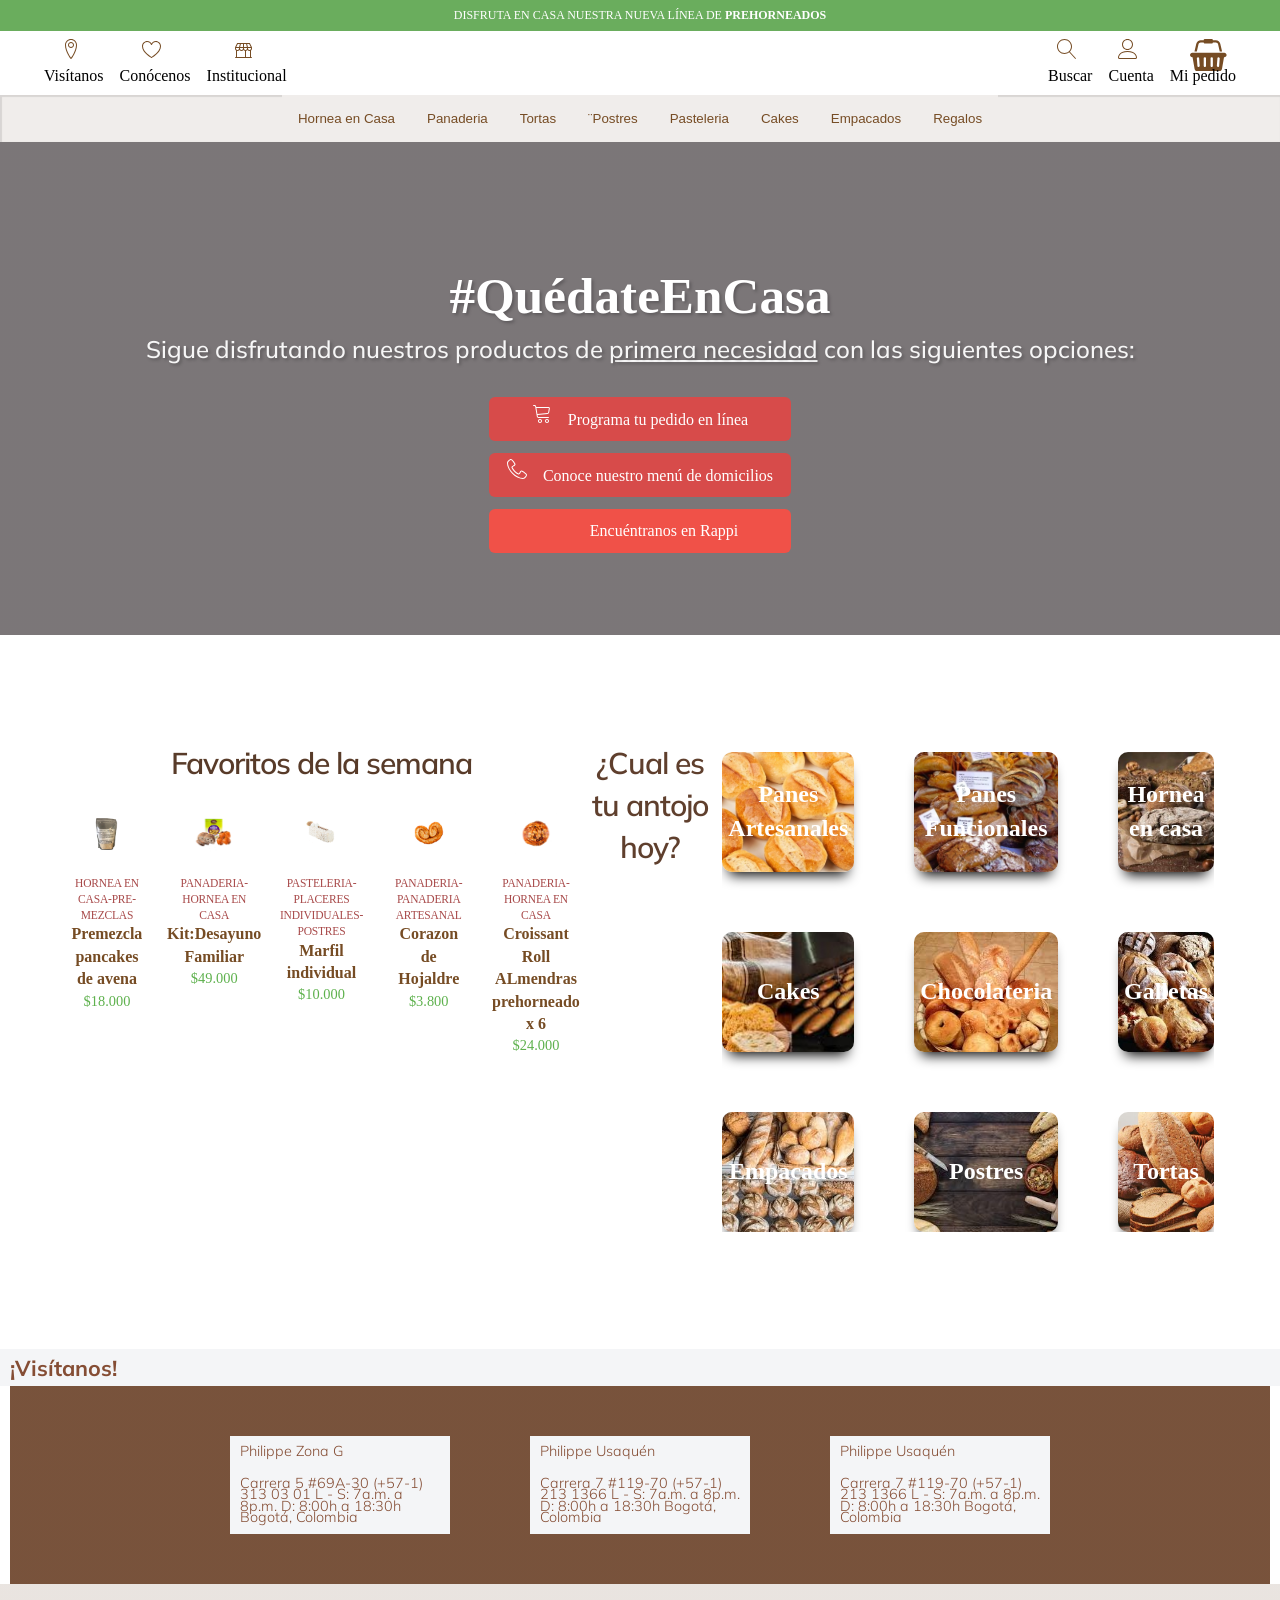
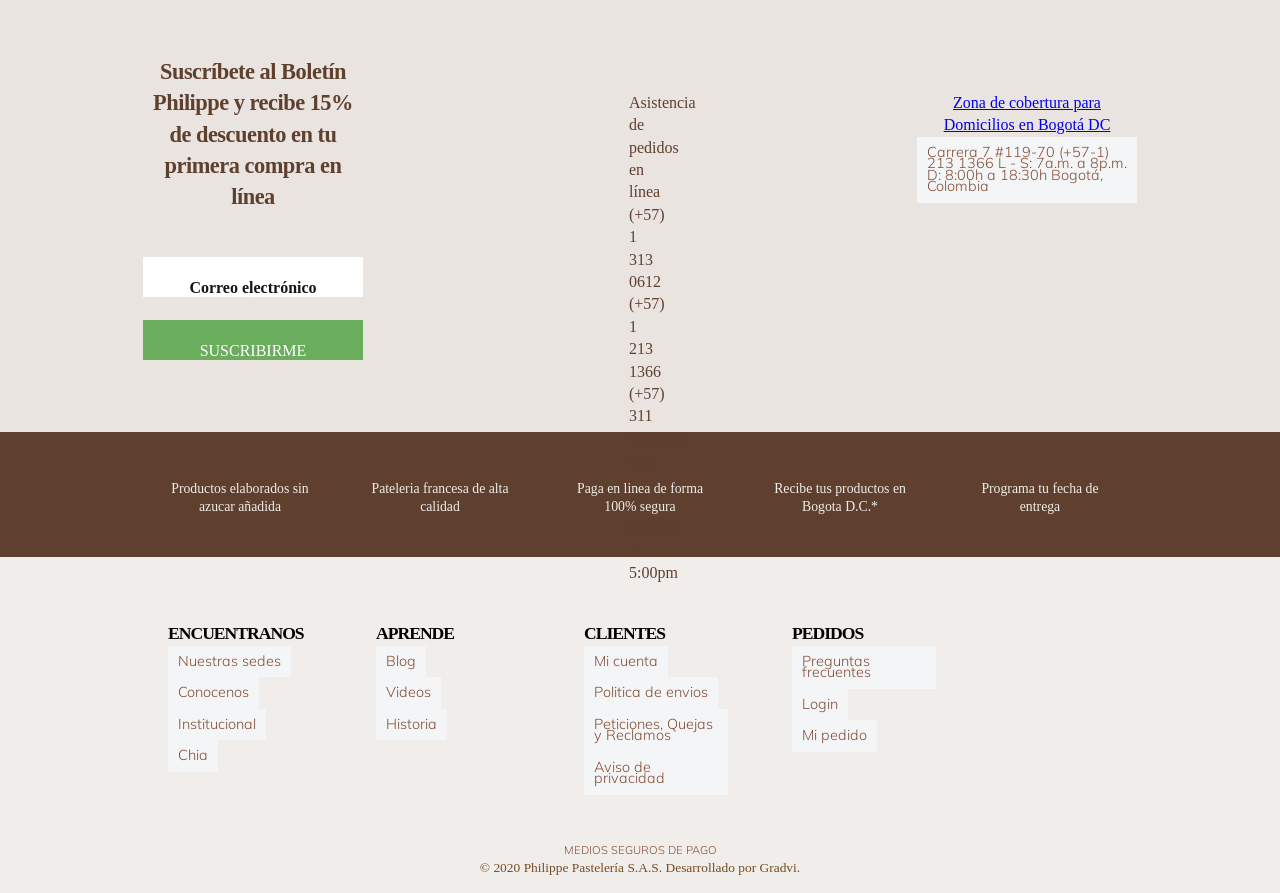
==== index.html @ d07b8268 "agregar" ====
<!DOCTYPE html>
<html lang="es">

<head>
    <meta charset="UTF-8">
    <meta name="viewport" content="width=device-width, initial-scale=1.0">
    <title>philippe-Pasión por lo saludable</title>
    <link rel="shortcut icon" href="./Img//favicon.ico" type="image/x-icon">
    <link rel="stylesheet" href="./Estilos/estilos.css">
    <link rel="stylesheet" href="./Estilos/gallery.css">
    <link rel="stylesheet" href="./Estilos/style.css">
    <link href="https://fonts.googleapis.com/css2?family=Muli:wght@200&display=swap" rel="stylesheet">
    <link rel="stylesheet" href="./Estilos/header.css">
</head>

<body class="oxygen-aos-enabled">
    <!-- Inicia seccion del header -->
    <div class="Container"></div>
    <header id="_header-53-37">
        <div id="_header_row-64-37" class="oxy-header-row">
            <div class="oxy-header-container">
                <div id="_header_left-65-37" class="oxy-header-left">
                </div>
                <div id="_header_center-66-37" class="oxy-header-center">
                    <div id="div_block-336-37" class="ct-div-block">
                        <div id="text_block-68-37" class="ct-text-block">disfruta en casa nuestra nueva línea de
                            <b>prehorneados</b></div>
                    </div>
                </div>
                <div id="_header_right-67-37" class="oxy-header-right">

                </div>
            </div>
        </div>
        <div id="_header_row-54-37" class="oxy-header-row">
            <div class="oxy-header-container">
                <div id="_header_left-55-37" class="oxy-header-left">

                    <div id="div_block-105-37" class="ct-div-block">

                        <div class="ct-link header-button-wrapper">

                            <div id="fancy_icon-94-37" class="ct-fancy-icon header-button-icon"><svg
                                    id="svg-fancy_icon-94-37">
                                    <path class="path1"
                                        d="M10 20c-0.153 0-0.298-0.070-0.393-0.191-0.057-0.073-1.418-1.814-2.797-4.385-0.812-1.513-1.46-2.999-1.925-4.416-0.587-1.787-0.884-3.472-0.884-5.008 0-3.308 2.692-6 6-6s6 2.692 6 6c0 1.536-0.298 3.22-0.884 5.008-0.465 1.417-1.113 2.903-1.925 4.416-1.38 2.571-2.74 4.312-2.797 4.385-0.095 0.121-0.24 0.191-0.393 0.191zM10 1c-2.757 0-5 2.243-5 5 0 3.254 1.463 6.664 2.691 8.951 0.902 1.681 1.809 3.014 2.309 3.71 0.502-0.699 1.415-2.040 2.318-3.726 1.223-2.283 2.682-5.687 2.682-8.935 0-2.757-2.243-5-5-5z">
                                    </path>
                                    <path class="path2"
                                        d="M10 9c-1.654 0-3-1.346-3-3s1.346-3 3-3 3 1.346 3 3-1.346 3-3 3zM10 4c-1.103 0-2 0.897-2 2s0.897 2 2 2c1.103 0 2-0.897 2-2s-0.897-2-2-2z">
                                    </path>
                                </svg>
                            </div>
                            <div>Visítanos</div>
                        </div>
                        <div class="ct-link header-button-wrapper">
                            <div id="fancy_icon-102-37" class="ct-fancy-icon header-button-icon"><svg
                                    id="svg-fancy_icon-102-37">
                                    <path class="path1"
                                        d="M9.5 19c-0.084 0-0.167-0.021-0.243-0.063-0.094-0.052-2.326-1.301-4.592-3.347-1.341-1.21-2.411-2.448-3.183-3.68-0.984-1.571-1.482-3.139-1.482-4.66 0-2.895 2.355-5.25 5.25-5.25 0.98 0 2.021 0.367 2.931 1.034 0.532 0.39 0.985 0.86 1.319 1.359 0.334-0.499 0.787-0.969 1.319-1.359 0.91-0.667 1.951-1.034 2.931-1.034 2.895 0 5.25 2.355 5.25 5.25 0 1.521-0.499 3.089-1.482 4.66-0.771 1.232-1.842 2.47-3.182 3.68-2.266 2.046-4.498 3.295-4.592 3.347-0.076 0.042-0.159 0.063-0.243 0.063zM5.25 3c-2.343 0-4.25 1.907-4.25 4.25 0 3.040 2.35 5.802 4.321 7.585 1.76 1.592 3.544 2.708 4.179 3.087 0.635-0.379 2.419-1.495 4.179-3.087 1.971-1.782 4.321-4.545 4.321-7.585 0-2.343-1.907-4.25-4.25-4.25-1.703 0-3.357 1.401-3.776 2.658-0.068 0.204-0.259 0.342-0.474 0.342s-0.406-0.138-0.474-0.342c-0.419-1.257-2.073-2.658-3.776-2.658z">
                                    </path>
                                </svg>
                            </div>
                            <div>Conócenos</div>
                        </div>
                        <div class="ct-link header-button-wrapper">
                            <div id="fancy_icon-98-37" class="ct-fancy-icon header-button-icon"><svg
                                    id="svg-fancy_icon-98-37">
                                    <path class="path1"
                                        d="M18 9.5v-1c0-0.078-0.018-0.154-0.053-0.224l-2-4c-0.085-0.169-0.258-0.276-0.447-0.276h-12c-0.189 0-0.363 0.107-0.447 0.276l-2 4c-0.035 0.069-0.053 0.146-0.053 0.224v1c0 0.816 0.393 1.542 1 1.999v6.501h-0.5c-0.276 0-0.5 0.224-0.5 0.5s0.224 0.5 0.5 0.5h16c0.276 0 0.5-0.224 0.5-0.5s-0.224-0.5-0.5-0.5h-0.5v-6.501c0.607-0.457 1-1.182 1-1.999zM11.5 11c-0.827 0-1.5-0.673-1.5-1.5v-0.5h3v0.5c0 0.827-0.673 1.5-1.5 1.5zM2 9.5v-0.5h3v0.5c0 0.827-0.673 1.5-1.5 1.5s-1.5-0.673-1.5-1.5zM9 5v3h-2.86l0.75-3h2.11zM12.11 5l0.75 3h-2.86v-3h2.11zM6 9h3v0.5c0 0.827-0.673 1.5-1.5 1.5s-1.5-0.673-1.5-1.5v-0.5zM14 9h3v0.5c0 0.827-0.673 1.5-1.5 1.5s-1.5-0.673-1.5-1.5v-0.5zM16.691 8h-2.801l-0.75-3h2.051l1.5 3zM3.809 5h2.051l-0.75 3h-2.801l1.5-3zM3 11.95c0.162 0.033 0.329 0.050 0.5 0.050 0.817 0 1.544-0.394 2-1.002 0.456 0.608 1.183 1.002 2 1.002s1.544-0.394 2-1.002c0.361 0.48 0.89 0.827 1.5 0.951v6.050h-8v-6.050zM16 18h-4v-6.050c0.61-0.124 1.139-0.471 1.5-0.951 0.456 0.608 1.183 1.002 2 1.002 0.171 0 0.338-0.017 0.5-0.050v6.050z">
                                    </path>
                                </svg>
                            </div>
                            <div>Institucional</div>
                        </div>
                    </div>
                </div>

                <div id="_header_center-56-37" class="oxy-header-center"><a id="link-135-37" class="ct-link"
                        href="https://philippe.com.co/" target="_self"><img id="image-59-37" alt=""
                            src="https://philippe.com.co/wp-content/uploads/2019/11/Philippe-Logo-Café-PNG.png"
                            class="ct-image"></a></div>

                <div id="_header_right-57-37" class="oxy-header-right">
                    <div id="div_block-119-37" class="ct-div-block">
                        <div class="ct-link header-button-wrapper">
                            <div id="fancy_icon-121-37" class="ct-fancy-icon header-button-icon"><svg
                                    id="svg-fancy_icon-121-37">
                                    <path class="path1"
                                        d="M18.869 19.162l-5.943-6.484c1.339-1.401 2.075-3.233 2.075-5.178 0-2.003-0.78-3.887-2.197-5.303s-3.3-2.197-5.303-2.197-3.887 0.78-5.303 2.197-2.197 3.3-2.197 5.303 0.78 3.887 2.197 5.303 3.3 2.197 5.303 2.197c1.726 0 3.362-0.579 4.688-1.645l5.943 6.483c0.099 0.108 0.233 0.162 0.369 0.162 0.121 0 0.242-0.043 0.338-0.131 0.204-0.187 0.217-0.503 0.031-0.706zM1 7.5c0-3.584 2.916-6.5 6.5-6.5s6.5 2.916 6.5 6.5-2.916 6.5-6.5 6.5-6.5-2.916-6.5-6.5z">
                                    </path>
                                </svg>
                            </div>
                            <div>Buscar</div>
                        </div>
                        <div class="ct-link header-button-wrapper">
                            <div id="fancy_icon-124-37" class="ct-fancy-icon header-button-icon"><svg
                                    id="svg-fancy_icon-124-37">
                                    <path class="path1"
                                        d="M9.5 11c-3.033 0-5.5-2.467-5.5-5.5s2.467-5.5 5.5-5.5 5.5 2.467 5.5 5.5-2.467 5.5-5.5 5.5zM9.5 1c-2.481 0-4.5 2.019-4.5 4.5s2.019 4.5 4.5 4.5c2.481 0 4.5-2.019 4.5-4.5s-2.019-4.5-4.5-4.5z">
                                    </path>
                                    <path class="path2"
                                        d="M17.5 20h-16c-0.827 0-1.5-0.673-1.5-1.5 0-0.068 0.014-1.685 1.225-3.3 0.705-0.94 1.67-1.687 2.869-2.219 1.464-0.651 3.283-0.981 5.406-0.981s3.942 0.33 5.406 0.981c1.199 0.533 2.164 1.279 2.869 2.219 1.211 1.615 1.225 3.232 1.225 3.3 0 0.827-0.673 1.5-1.5 1.5zM9.5 13c-3.487 0-6.060 0.953-7.441 2.756-1.035 1.351-1.058 2.732-1.059 2.746 0 0.274 0.224 0.498 0.5 0.498h16c0.276 0 0.5-0.224 0.5-0.5-0-0.012-0.023-1.393-1.059-2.744-1.382-1.803-3.955-2.756-7.441-2.756z">
                                    </path>
                                </svg>
                            </div>
                            <div>Cuenta</div>
                        </div>
                        <div class="ct-link header-button-wrapper">
                            <div id="fancy_icon-127-37" class="ct-fancy-icon header-button-icon"><svg
                                    id="svg-fancy_icon-127-37">
                                    <path class="path1"
                                        d="M34.286 13.714q0.946 0 1.616 0.67t0.67 1.616-0.67 1.616-1.616 0.67h-0.268l-2.054 11.821q-0.143 0.821-0.786 1.357t-1.464 0.536h-22.857q-0.821 0-1.464-0.536t-0.786-1.357l-2.054-11.821h-0.268q-0.946 0-1.616-0.67t-0.67-1.616 0.67-1.616 1.616-0.67h32zM8.661 28q0.464-0.036 0.777-0.402t0.277-0.83l-0.571-7.429q-0.036-0.464-0.402-0.777t-0.83-0.277-0.777 0.402-0.277 0.83l0.571 7.429q0.036 0.446 0.366 0.75t0.777 0.304h0.089zM16 26.857v-7.429q0-0.464-0.339-0.804t-0.804-0.339-0.804 0.339-0.339 0.804v7.429q0 0.464 0.339 0.804t0.804 0.339 0.804-0.339 0.339-0.804zM22.857 26.857v-7.429q0-0.464-0.339-0.804t-0.804-0.339-0.804 0.339-0.339 0.804v7.429q0 0.464 0.339 0.804t0.804 0.339 0.804-0.339 0.339-0.804zM29.143 26.946l0.571-7.429q0.036-0.464-0.277-0.83t-0.777-0.402-0.83 0.277-0.402 0.777l-0.571 7.429q-0.036 0.464 0.277 0.83t0.777 0.402h0.089q0.446 0 0.777-0.304t0.366-0.75zM8.5 5.214l-1.661 7.357h-2.357l1.804-7.875q0.339-1.571 1.589-2.563t2.857-0.991h2.982q0-0.464 0.339-0.804t0.804-0.339h6.857q0.464 0 0.804 0.339t0.339 0.804h2.982q1.607 0 2.857 0.991t1.589 2.563l1.804 7.875h-2.357l-1.661-7.357q-0.196-0.786-0.813-1.286t-1.42-0.5h-2.982q0 0.464-0.339 0.804t-0.804 0.339h-6.857q-0.464 0-0.804-0.339t-0.339-0.804h-2.982q-0.804 0-1.42 0.5t-0.813 1.286z">
                                    </path>
                                </svg>
                            </div>
                            <div>Mi pedido</div>
                        </div>
                    </div>
                </div>


            </div>
        </div>

        </div>
    </header>

    <header id="_header-52-37" class="oxy-header-wrapper oxy-overlay-header oxy-header">

        <div class="oxy-header-container">

            <div id="_header_left-34-37" class="oxy-header-left"></div>

            <div id="_header_center-35-37" class="oxy-header-center">
                <div class="dropdown">
                    <button class="dropbtn">Hornea en Casa</button>
                    <div class="dropdown-content">
                        <a href="#">Desayunos</a>
                    </div>
                </div>
                <div class="dropdown">
                    <button class="dropbtn">Panaderia</button>
                    <div class="dropdown-content">
                        <a href="#">Desayunos</a>
                    </div>
                </div>
                <div class="dropdown">
                    <button class="dropbtn">Tortas</button>
                    <div class="dropdown-content">
                        <a href="#">Desayunos</a>
                    </div>
                </div>
                <div class="dropdown">
                    <button class="dropbtn">¨Postres</button>
                    <div class="dropdown-content">
                        <a href="#">Desayunos</a>
                    </div>
                </div>
                <div class="dropdown">
                    <button class="dropbtn">Pasteleria</button>
                    <div class="dropdown-content">
                        <a href="#">Desayunos</a>
                    </div>
                </div>
                <div class="dropdown">
                    <button class="dropbtn">Cakes</button>
                    <div class="dropdown-content">
                        <a href="#">Desayunos</a>
                    </div>
                </div>
                <div class="dropdown">
                    <button class="dropbtn">Empacados</button>
                    <div class="dropdown-content">
                        <a href="#">Desayunos</a>
                    </div>
                </div>
                <div class="dropdown">
                    <button class="dropbtn">Regalos</button>
                    <div class="dropdown-content">
                        <a href="#">Desayunos</a>
                    </div>
                </div>
                <div class="oxy-header-right"></div>
            </div>
        </div>

        </div>
    </header>
    <section id="section-431-49" class=" ct-section">
        <div class="ct-section-inner-wrap">
            <div id="div_block-497-49" class="ct-div-block">
                <h1 id="headline-413-49" class="ct-headline">#QuédateEnCasa<br></h1>

                <h2 id="headline-417-49" class="ct-headline">Sigue disfrutando nuestros productos de <u>primera
                        necesidad</u>&nbsp;con las siguientes opciones:</h2>
                <div id="div_block-439-49" class="ct-div-block">
                    <a id="link-1207-49" class="ct-link" href="#" target="_self">
                        <div id="fancy_icon-1217-49" class="ct-fancy-icon"><svg id="svg-fancy_icon-1217-49">
                                <path class="path1"
                                    d="M8 20c-1.103 0-2-0.897-2-2s0.897-2 2-2 2 0.897 2 2-0.897 2-2 2zM8 17c-0.551 0-1 0.449-1 1s0.449 1 1 1 1-0.449 1-1-0.449-1-1-1z">
                                </path>
                                <path class="path2"
                                    d="M15 20c-1.103 0-2-0.897-2-2s0.897-2 2-2 2 0.897 2 2-0.897 2-2 2zM15 17c-0.551 0-1 0.449-1 1s0.449 1 1 1 1-0.449 1-1-0.449-1-1-1z">
                                </path>
                                <path class="path3"
                                    d="M17.539 4.467c-0.251-0.297-0.63-0.467-1.039-0.467h-12.243l-0.099-0.596c-0.131-0.787-0.859-1.404-1.658-1.404h-1c-0.276 0-0.5 0.224-0.5 0.5s0.224 0.5 0.5 0.5h1c0.307 0 0.621 0.266 0.671 0.569l1.671 10.027c0.131 0.787 0.859 1.404 1.658 1.404h10c0.276 0 0.5-0.224 0.5-0.5s-0.224-0.5-0.5-0.5h-10c-0.307 0-0.621-0.266-0.671-0.569l-0.247-1.48 9.965-0.867c0.775-0.067 1.483-0.721 1.611-1.489l0.671-4.027c0.067-0.404-0.038-0.806-0.289-1.102zM16.842 5.404l-0.671 4.027c-0.053 0.316-0.391 0.629-0.711 0.657l-10.043 0.873-0.994-5.962h12.076c0.117 0 0.215 0.040 0.276 0.113s0.085 0.176 0.066 0.291z">
                                </path>
                            </svg>

                            </svg></div>
                        <div id="text_block-1211-49" class="ct-text-block">Programa tu pedido en línea</div>
                    </a>
                    <a id="link-1218-49" class="ct-link" href="#" _self">
                        <div id="fancy_icon-1219-49" class="ct-fancy-icon"><svg id="svg-fancy_icon-1219-49">
                                <path class="path1"
                                    d="M16 20c-1.771 0-3.655-0.502-5.6-1.492-1.793-0.913-3.564-2.22-5.122-3.78s-2.863-3.333-3.775-5.127c-0.988-1.946-1.49-3.83-1.49-5.601 0-1.148 1.070-2.257 1.529-2.68 0.661-0.609 1.701-1.32 2.457-1.32 0.376 0 0.816 0.246 1.387 0.774 0.425 0.394 0.904 0.928 1.383 1.544 0.289 0.372 1.73 2.271 1.73 3.182 0 0.747-0.845 1.267-1.739 1.816-0.346 0.212-0.703 0.432-0.961 0.639-0.276 0.221-0.325 0.338-0.333 0.364 0.949 2.366 3.85 5.267 6.215 6.215 0.021-0.007 0.138-0.053 0.363-0.333 0.207-0.258 0.427-0.616 0.639-0.961 0.55-0.894 1.069-1.739 1.816-1.739 0.911 0 2.81 1.441 3.182 1.73 0.616 0.479 1.15 0.958 1.544 1.383 0.528 0.57 0.774 1.011 0.774 1.387 0 0.756-0.711 1.799-1.319 2.463-0.424 0.462-1.533 1.537-2.681 1.537zM3.994 1c-0.268 0.005-0.989 0.333-1.773 1.055-0.744 0.686-1.207 1.431-1.207 1.945 0 6.729 8.264 15 14.986 15 0.513 0 1.258-0.465 1.944-1.213 0.723-0.788 1.051-1.512 1.056-1.781-0.032-0.19-0.558-0.929-1.997-2.037-1.237-0.952-2.24-1.463-2.498-1.469-0.018 0.005-0.13 0.048-0.357 0.336-0.197 0.251-0.408 0.594-0.613 0.926-0.56 0.911-1.089 1.772-1.858 1.772-0.124 0-0.246-0.024-0.363-0.071-2.625-1.050-5.729-4.154-6.779-6.779-0.126-0.315-0.146-0.809 0.474-1.371 0.33-0.299 0.786-0.579 1.228-0.851 0.332-0.204 0.676-0.415 0.926-0.613 0.288-0.227 0.331-0.339 0.336-0.357-0.007-0.258-0.517-1.261-1.469-2.498-1.108-1.439-1.847-1.964-2.037-1.997z">
                                </path>
                            </svg>

                            </svg></div>
                        <div id="text_block-1220-49" class="ct-text-block">Conoce nuestro menú de domicilios</div>
                    </a>
                    <a id="link-1213-49" class="ct-link" href="#" target="_blank"><img id="image-1214-49" alt=""
                            src="https://www.philippe.com.co/wp-content/uploads/2019/11/Rappi-Logo.png"
                            class="ct-image">
                        <div id="text_block-1215-49" class="ct-text-block">Encuéntranos en Rappi</div>
                    </a>
                </div>
            </div>
        </div>
    </section>

    </div>

    <div class="box">
    <section class="seccion">
    <div class="caja">
    <h2 class="titulo">Favoritos de la semana</h2>
    <div class="flex-container" >
      <article class="flex-contenido flex-sombra">
          <a style="text-decoration: none;" href="https://www.philippe.com.co/producto/premezcla-pancakes-de-avena/" target="_blank">
              <img class="img" src="./imagenes/mezcla.png" alt="">
              <p class="base">HORNEA EN CASA-PRE-MEZCLAS</p>
              <h4 class="ground">Premezcla pancakes<br>de avena</h4>
              <p class="price">$18.000</p>
          </a>
      </article>
      <article class="flex-contenido flex-sombra">
          <a style="text-decoration: none;" href="https://www.philippe.com.co/producto/kit-desayuno-familiar/" target="_blank">
            <img class="img" src="./imagenes/productos.png" alt="">
            <p class="base">PANADERIA-HORNEA EN CASA</p>
            <h4 class="ground">Kit:Desayuno Familiar</h4>
            <p class="price">$49.000</p>
        </a>
      </article> 
      <article class="flex-contenido flex-sombra">
          <a style="text-decoration: none;" href="https://www.philippe.com.co/producto/marfil-individual/" target="_blank">
          <img class="img" src="./imagenes/arroz.png" alt="">
          <p class="base">PASTELERIA-PLACERES<br>
                          INDIVIDUALES-POSTRES</p>
          <h4 class="ground">Marfil individual</h4>
          <p class="price">$10.000</p>
        </a>
      </article> 
      <article class="flex-contenido flex-sombra">
          <a style="text-decoration: none;" href="https://www.philippe.com.co/producto/corazon-de-hojaldre/"target="_blank">
          <img class="img" src="./imagenes/galleta.png" alt="">
          <p class="base">PANADERIA-PANADERIA<br> ARTESANAL</p>
          <h4 class="ground">Corazon de Hojaldre</h4>
          <p class="price">$3.800</p>
        </a>
      </article>
      <article class="flex-contenido flex-sombra">
          <a style="text-decoration: none;" href="https://www.philippe.com.co/producto/croissant-roll-almendras-prehorneado-x-6/" target="_blank">
            <img class="img" src="./imagenes/pan.png" alt="">
            <p class="base">PANADERIA-HORNEA EN CASA</p>
            <h4 class="ground">Croissant Roll<br> ALmendras <br> prehorneado x 6</h4>
            <P class="price">$24.000</P>
          </a>
      </article>
    </div>
    </div>

    <h1 class="centrado h1">¿Cual es tu antojo hoy?</h1>
    <section class="galeria">
        <article class="pan1">
            <h2>Panes Artesanales</h2>
        </article>
        <article class="pan2">
            <h2>Panes Funcionales</h2>
        </article>
        <article class="pan3">
            <h2>Hornea en casa</h2>
        </article>
        <article class="pan4">
            <h2>Cakes</h2>
        </article>
        <article class="pan5">
            <h2>Chocolateria</h2>
        </article>
        <article class="pan6">
            <h2>Galletas</h2>
        </article>
        <article class="pan7">
            <h2>Empacados</h2>
        </article>
        <article class="pan8">
            <h2>Postres</h2>
        </article>
        <article class="pan9">
            <h2>Tortas</h2>
        </article>
    </section>
</div>

<div>

    <article class="texto">
        <h1>¡Visítanos!</h1>
    </article>


    <div class="contenedor_1">

        <article class="cartas">

            <img src="./images/2.jpg" alt="">

            <div class="texto "> Philippe Zona G</div>

            <div class=" texto "> Carrera 5 #69A-30
                (+57-1) 313 03 01
                L - S: 7a.m. a 8p.m. D: 8:00h a 18:30h
                Bogotá, Colombia</div>

        </article>

        <article class="cartas">

            <img src="./images/2.jpg" alt="">

            <div class="texto "> Philippe Usaquén</div>

            <div class=" texto "> Carrera 7 #119-70
                (+57-1) 213 1366
                L - S: 7a.m. a 8p.m. D: 8:00h a 18:30h
                Bogotá, Colombia</div>

        </article>

        <article class="cartas">

            <img src="./images/2.jpg" alt="">

            <div class="texto "> Philippe Usaquén</div>

            <div class=" texto "> Carrera 7 #119-70
                (+57-1) 213 1366
                L - S: 7a.m. a 8p.m. D: 8:00h a 18:30h
                Bogotá, Colombia</div>

        </article>

    </div>

    <div class="contenedor_2 ">

        <article class="cartas">

            <h4><span class=" color_texto">Suscríbete al
                    Boletín Philippe y recibe
                    15% de descuento en tu primera compra en
                    línea
            </h4></span>

            <br>
            <br>

            <div class="correo">

                <b> Correo electrónico</b>
            </div>

            <br>

            <div class=" formulario">

                SUSCRIBIRME
            </div>

        </article>


        <article class="cartas">

            <img class=" iconos" src="./images/telefono.png" alt="">



            <div class="texto_2">
                Asistencia de
                pedidos en línea
                (+57) 1 313 0612

                (+57) 1 213 1366

                (+57) 311 5614470

                Lun - Vie 8:00am a 5:00pm
            </div>


        </article>


        <article class="cartas">
            <div class=" iconos">
                <img src="./images/face.png" alt="">
                <img src="./images/inst.png" alt="">
                <img src="./images/twi.png" alt=""></div>

            <div>
                <a id="link_button-314-37" class="ct-link-button" href="http://" target="_self">Zona de cobertura
                    para
                    Domicilios en
                    Bogotá DC</a></div>

            <div class=" texto "> Carrera 7 #119-70
                (+57-1) 213 1366
                L - S: 7a.m. a 8p.m. D: 8:00h a 18:30h
                Bogotá, Colombia</div>

        </article>




    </div>



</div>
<div>
    <div class="linea">
        <div class="seccion" >
            <section class="container" >
                <article class="articulo" >
                    <img class="img" alt="" src="https://philippe.com.co/wp-content/uploads/2019/12/philippe-heart-icon.png">
                    <p class="letra" >Productos elaborados sin azucar añadida</p>
                </article>
                <article class="articulo" >
                    <img class="img" alt="" src="https://philippe.com.co/wp-content/uploads/2019/12/philippe-croisant-icon.png">
                    <p class="letra" >Pateleria francesa de alta calidad</p>
                </article>
                <article class="articulo">
                    <img class="img" alt="" src="https://philippe.com.co/wp-content/uploads/2019/12/philippe-payment-security-icon.png">
                    <p class="letra">Paga en linea de forma 100% segura</p>
                </article>
                <article class="articulo" >
                    <img class="img" alt="" src="https://philippe.com.co/wp-content/uploads/2019/12/philippe-delivery-icon.png">
                    <p class="letra">Recibe tus productos en Bogota D.C.*</p>
                </article>
                <article class="articulo">
                    <img class="img" alt="" src="https://philippe.com.co/wp-content/uploads/2019/12/philippe-calendar-icon-2.png">
                    <p class="letra">Programa tu fecha de entrega</p>
                </article>
            </section>
        </div>
    </div>
</div>
<div class="ultimo">
    <div class="caja-stilo">
        <section class="arriba">
            <article class="cajita">
                <h4 class="h4">ENCUENTRANOS</h4>
                <P class="texto">Nuestras sedes</P>
                <P class="texto"> Conocenos</p>
                <P class="texto">Institucional</P>
                <P class="texto">Chia</P>
            </article>
            <article class="cajita">
                <h4 class="h4">APRENDE</h4>
                <p class="texto">Blog</p>
                <p class="texto">Videos</p>
                <p class="texto">Historia</p>
            </article>
            <article class="cajita">
                <h4 class="h4">CLIENTES</h4>
                <P class="texto">Mi cuenta</P>
                <p class="texto">Politica de envios</p>
                <p class="texto">Peticiones, Quejas y Reclamos</p>
                <p class="texto">Aviso de privacidad</p>
            </article>
            <article class="cajita">
                <h4 class="h4">PEDIDOS</h4>
                <p class="texto">Preguntas frecuentes</p>
                <p class="texto">Login</p>
                <p class="texto">Mi pedido</p>
            </article>
            <article>
                <img class="stiker" alt="" src="https://philippe.com.co/wp-content/uploads/2019/11/Philippe-Logo-Café-PNG.png">
            </article>
        </section>
        <div class="abajo">
            <div class="frase-arriba">MEDIOS SEGUROS DE PAGO</div>
            <img class="img-ultima" alt="" src="https://www.philippe.com.co/wp-content/uploads/2019/11/logoPayU.png">
            <div class="frase-abajo">© 2020 Philippe Pastelería S.A.S. Desarrollado por Gradvi.</div>
        </div>
    </div>
</div>


</body>

</html>
---- Estilos/estilos.css ----
body {
    margin: 0;
}


/************************* 1 contenedor ********************/


.contenedor_1 {

    display: flex;
    padding: 40px;
    background-color: rgb(158, 112, 81);
    text-align: center;
    justify-content: center;
    margin-left: 10px;
    margin-right: 10px;
    max-width: 100%;
    background-image: linear-gradient(rgba(95, 63, 45, 0.6), rgba(95, 63, 45, 0.6)),
        url(https://www.philippe.com.co/wp-content/uploads/2019/12/Philippe-Pastelería-sin-azucar-V31.jpg);
    flex-wrap: wrap;
    padding: 10px;


}

.texto {

    padding: 10px;
    color: black;
    background-color: rgb(244, 245, 247);
    padding-bottom: 20ox;
    text-align: center;
}

.texto_2 {

    color: #5f3f2d;
    padding-left: 45%;
    width: 36px;
    height: 36px;



}

img {
    display: flex;
    width: 220px;
    flex-wrap: wrap;

}

.cartas {

    justify-items: center;
    width: 300px;
    text-align: center;
    padding: 40px;
    display: block;

}


.color_texto {
    font-weight: 900;
    letter-spacing: -0.5px;
    font-size: 1.4em;
    line-height: 1.4;
    margin-bottom: 8px;
    color: #5f3f2d;
}


/************************* 2 contenedor ********************/


.contenedor_2 {
    display: flex;
    background-color: rgb(224, 215, 208);
    text-align: center;
    justify-content: space-evenly;
    background-image: linear-gradient(rgba(240, 237, 235, 0.6), rgba(240, 237, 235, 0.6)),
        url(https://www.philippe.com.co/wp-content/uploads/2019/12/spiration-light.png);
    padding-top: 2em;
    padding-bottom: 2em;
    padding-right: 1em;
    padding-left: 1em;
}


.cuadro_1 {

    align-items: center;
    width: 100%;
    text-align: center;
    padding: 40px;
    display: block;
    width: 300px;
}



.correo {
    width: 100%;
    height: 40px;
    background-color: white;
    text-align: center;
    color: rgb(19, 22, 21);
    padding-top: 20px;
    position: relative;
    flex-direction: column;
}



.formulario {
    width: 100px;
    width: 100%;
    height: 40px;
    background-color: #6aad5d;
    text-align: center;
    color: white;
    padding-top: 20px;
    position: relative;
    align-items: center;
}


.iconos {
    text-align: center;
    width: 36px;
    height: 36px;
    margin: 0;
    justify-items: center;
    padding-left: 50px;
    display: flex;
    padding-bottom: 10px;

}


.siguenos {
    margin: 0;
    padding-bottom: 10px;
    width: 30%;

}

.icon-telefo {



    text-align: center;
    width: 36px;
    height: 36px;
    margin: 0;
    justify-items: center;
    padding-left: 50px;
    display: flex;
    margin: 0;
    padding: 20px;

}

.asistencia {

    border-left-color: rgba(118, 76, 36, 0.4);
    border-left-style: solid;
    border-left-width: 1px;
    align-items: center;
    padding: 30px;
    flex-wrap: wrap;
    width: 350px;
    flex-direction: column;
    width: 30%;
}

.tercer_cuadro {


    align-items: center;
    padding: 20px;
    flex-direction: column;
    flex-wrap: wrap;
    width: 30%;
}

.contacto {

    width: 240px;
    height: 50px;
    background-color: rgb(108, 108, 148);
    text-align: center;
    padding: 20px;
    background-color: #1e73be;
    color: white;

}

.texto_3 {

    color: #5f3f2d;
    line-height: 1.1;
    padding-left: 1em;
    padding-right: 1em;
    padding-top: 0.4em;
    padding-bottom: 0.4em;

}
---- Estilos/gallery.css ----
.body {
    margin: 0;
    padding: 0;
}

.h1 {
    margin-bottom: 16px;
    font-weight: 600;
    color:#5f3f2d;
    font-size: 30px;
    text-align: center;
    font-family: 'Muli',
    sans-serif;
    letter-spacing: -1px;
}

.galeria {
    width: 100%;
    text-align: center;
    display: grid;
    gap: 60px;
    margin: 10px;
    overflow: hidden;
}

.pan1 {
    background-image: url(../imagenes/pan1.jpg);
    background-size: cover;
    background-position: center;
    color: white;
    border-radius: 10px;
    grid-column: 1;
    grid-row: 1;
    -webkit-box-shadow: 0px 10px 13px -7px #000000,
    5px 5px 15px 5px rgba(0, 0, 0, 0);
    box-shadow: 0px 10px 13px -7px #000000,
    5px 5px 15px 5px rgba(0, 0, 0, 0);
    height: 120px;
    width: 100%;
    display: flex;
    justify-content: center;
    align-items: center;
}

.pan1:hover {
    background-image: url(../imagenes/pan1.jpg);
    transition: .5s;
    transform: scale(0.5);
}

.pan2 {
    background-image: url(../imagenes/pan2.jpg);
    background-size: cover;
    background-position: center;
    color: white;
    border-radius: 10px;
    grid-column: 2;
    grid-row: 1;
    -webkit-box-shadow: 0px 10px 13px -7px #000000,
    5px 5px 15px 5px rgba(0, 0, 0, 0);
    box-shadow: 0px 10px 13px -7px #000000,
    5px 5px 15px 5px rgba(0, 0, 0, 0);
    height: 120px;
    width: 100%;
    display: flex;
    justify-content: center;
    align-items: center;
}

.pan2:hover {
    background-image: url(../imagenes/pan2.jpg);
    transition: .5s;
    transform: scale(0.5);
}

.pan3 {
    background-image: url(../imagenes/pan3.jpg);
    background-size: cover;
    background-position: center;
    color: white;
    border-radius: 10px;
    grid-column: 3;
    grid-row: 1;
    -webkit-box-shadow: 0px 10px 13px -7px #000000,
    5px 5px 15px 5px rgba(0, 0, 0, 0);
    box-shadow: 0px 10px 13px -7px #000000,
    5px 5px 15px 5px rgba(0, 0, 0, 0);
    height: 120px;
    width: 100%;
    display: flex;
    justify-content: center;
    align-items: center;
}

.pan3:hover {
    overflow: hidden;
    background-image: url(../imagenes/pan3.jpg);
    transition: .5s;
    transform: scale(0.5);
}

.pan4 {
    background-image: url(../imagenes/pan4.jpg);
    background-size: cover;
    background-position: center;
    color: white;
    border-radius: 10px;
    grid-column: 1;
    grid-row: 2;
    -webkit-box-shadow: 0px 10px 13px -7px #000000,
    5px 5px 15px 5px rgba(0, 0, 0, 0);
    box-shadow: 0px 10px 13px -7px #000000,
    5px 5px 15px 5px rgba(0, 0, 0, 0);
    height: 120px;
    width: 100%;
    display: flex;
    justify-content: center;
    align-items: center;
}

.pan4:hover {
    background-image: url(../imagenes/pan4.jpg);
    transition: .5s;
    transform: scale(0.5);
}

.pan5 {
    background-image: url(../imagenes/pan5.jpg);
    background-size: cover;
    background-position: center;
    color: white;
    border-radius: 10px;
    grid-column: 2;
    grid-row: 2;
    -webkit-box-shadow: 0px 10px 13px -7px #000000,
    5px 5px 15px 5px rgba(0, 0, 0, 0);
    box-shadow: 0px 10px 13px -7px #000000,
    5px 5px 15px 5px rgba(0, 0, 0, 0);
    height: 120px;
    width: 100%;
    display: flex;
    justify-content: center;
    align-items: center;
}

.pan5:hover {
    background-image: url(../imagenes/pan5.jpg);
    transition: .5s;
    transform: scale(0.5);
}

.pan6 {
    background-image: url(../imagenes/pan6.jpg);
    background-size: cover;
    background-position: center;
    color: white;
    border-radius: 10px;
    grid-column: 3;
    grid-row: 2;
    -webkit-box-shadow: 0px 10px 13px -7px #000000,
    5px 5px 15px 5px rgba(0, 0, 0, 0);
    box-shadow: 0px 10px 13px -7px #000000,
    5px 5px 15px 5px rgba(0, 0, 0, 0);
    height: 120px;
    width: 100%;
    display: flex;
    justify-content: center;
    align-items: center;
}

.pan6:hover {
    background-image: url(../imagenes/pan6.jpg);
    transition: .5s;
    transform: scale(0.5);
}

.pan7 {
    background-image: url(../imagenes/pan7.jpg);
    background-size: cover;
    background-position: center;
    color: white;
    border-radius: 10px;
    grid-column: 1;
    grid-row: 3;
    -webkit-box-shadow: 0px 10px 13px -7px #000000,
    5px 5px 15px 5px rgba(0, 0, 0, 0);
    box-shadow: 0px 10px 13px -7px #000000,
    5px 5px 15px 5px rgba(0, 0, 0, 0);
    height: 120px;
    width: 100%;
    display: flex;
    justify-content: center;
    align-items: center;
}

.pan7:hover {
    background-image: url(../imagenes/pan7.jpg);
    transition: .5s;
    transform: scale(0.5);
}

.pan8 {
    background-image: url(../imagenes/pan8.jpg);
    background-size: cover;
    background-position: center;
    color: white;
    border-radius: 10px;
    grid-column: 2;
    grid-row: 3;
    -webkit-box-shadow: 0px 10px 13px -7px #000000,
    5px 5px 15px 5px rgba(0, 0, 0, 0);
    box-shadow: 0px 10px 13px -7px #000000,
    5px 5px 15px 5px rgba(0, 0, 0, 0);
    height: 120px;
    width: 100%;
    display: flex;
    justify-content: center;
    align-items: center;
}

.pan8:hover {
    background-image: url(../imagenes/pan8.jpg);
    transition: .5s;
    transform: scale(0.5);
}

.pan9 {
    background-image: url(../imagenes/pan9.jpg);
    background-size: cover;
    background-position: center;
    color: white;
    border-radius: 10px;
    grid-column: 3;
    grid-row: 3;
    -webkit-box-shadow: 0px 10px 13px -7px #000000,
    5px 5px 15px 5px rgba(0, 0, 0, 0);
    box-shadow: 0px 10px 13px -7px #000000,
    5px 5px 15px 5px rgba(0, 0, 0, 0);
    height: 120px;
    width: 100%;
    display: flex;
    justify-content: center;
    align-items: center;
}

.pan9:hover {
    background-image: url(../imagenes/pan9.jpg);
    transition: .5s;
    transform: scale(0.5);
}

.centrado {
    text-align: center;
}
---- Estilos/style.css ----
body{
    line-height: 1.4;
    font-size: 16px;
    font-weight: 400;
}
.box{
    padding-top: 75px;
    display: flex;
    align-items: center;
    flex-direction: column;
    padding-right: 1em;
    padding-bottom: 75px;
    padding-left: 1em;
    margin-left: auto;
    margin-right: auto;
    height: 100%;
    max-width: 1200px;
}
.seccion{
    text-align: center;
    width: 100%;
    background-size: cover;
    background-repeat: repeat;
    display: block;
}
.caja{
    margin-left: auto;
    margin-right: auto;
    align-items: center;
    text-align: center;
    margin-bottom: 2em;
    display: flex;
    flex-wrap: nowrap;
    flex-direction: column;
}
.flex-container{
    display: flex;
    flex-direction: row;
    justify-content: space-between;
    text-align: justify;
    margin-left: 0px;
    margin-right: 0px;

}
.flex-contenido{
    display: flex;
    flex-direction: column;
    flex-wrap: nowrap;
    padding-left:0.6em;
    padding-top: 0.6em;
    padding-right: 0.6em;
    padding-bottom: 0.6em;
    margin-left: 0.2em;
    margin-right: 0.2em;
    margin-bottom: 0.2em;
    margin-top: 0.2em;
    transition-duration: 0.4s;
    align-items: center;
    text-align: center;
    width: 18%;
    box-sizing: inherit;
    border-radius: 15px;
}
.flex-sombra:hover{
    box-shadow: 1px 1px 1px 1px rgb(224, 220, 220);
}
.img{
    width: 150px;
    clear: none;
    position: static;
    align-self: auto;
    flex-direction: unset;
    display: inline-flex;
    overflow: hidden;
    transition-duration: 0.5s;
}      
.titulo{
    margin-bottom: 16px;
    font-weight: 600;
    color:#583b29 ;
    font-size: 30px;
    text-align: center;
    font-family: 'Muli', sans-serif;
    letter-spacing: -1px;
}
.base{
    letter-spacing: -0.2px;
    text-transform: uppercase;
    font-size: 0.72em;
    font-weight: 400;
    margin-top: 8px;
    color: #a84a4a;
    display: block;
}
.ground{
    display: flex;
    flex-wrap: wrap;
    text-align: center;
    text-decoration: none;
    flex-direction: column;
    justify-content: center;
    color: #764c24; 
}
.price{
    color: #5eb14d;
    font-size: 0.9em;
}
.linea{
    background-color: #5f3f2d;
    width: 100%;
    background-size: cover;
    background-repeat: repeat;
    display: block;
}
.seccion{
    padding-top: 2em;
    padding-bottom: 2em;
    display: flex;
    flex-direction: row;
    margin-left: auto;
    margin-right: auto;
    height: 100%;
    max-width: 1200px;
}
.container{
    flex-direction: row;
    display: flex;
    margin-left: auto;
    margin-right: auto;
    flex-wrap: wrap;
    justify-content: space-around;
    text-align: justify;
    max-width: 1200px;
    width: 1000px;
    align-items: flex-start;
}
.articulo{
    display: flex;
    flex-direction: column;
    align-items: center;
    margin-left: 0.6em;
    margin-right: 0.6em;
    padding-top: 0.6em;
    padding-left: 0.6em;
    padding-right: 0.6em;
    padding-bottom: 0.6em;
    max-width: 10em;
    width: 10em;
    text-align: center;
    box-sizing: inherit;
}
.img{
    width: 2.6em;
    margin-bottom: 0.4em;
    max-width: 100%;
    border-style: none;
}
.letra{
    color: rgba(255,255,255,0.9);
    font-size: 0.86em;
    font-weight: 400;
    line-height: 1.3;
    display: block;
}
.ultimo{
    width: 100%;
    background-size: cover;
    background-repeat: repeat;
    display: block;
    box-sizing: inherit;
    text-align: center;
    background-color: #f0edeb;
}
.caja-stilo{
    padding-top: 3em;
    padding-bottom: 1em;
    display: flex;
    flex-direction: column;
    align-items: center;
    justify-content: space-around;
    text-align: center;
    margin-left: auto;
    margin-right: auto;
    height: 100%;
    max-width: 1200px;
    padding-left: 1em;
    padding-right: 1em;
}
.arriba{
    flex-direction: row;
    display: flex;
    flex-wrap: wrap;
    justify-content: flex-start;
    text-align: left;
    align-items: flex-start;
}
.abajo{
    flex-direction: column;
    display: flex;
    text-align: center;
    align-items: center;
    margin-top: 2em;
    flex-wrap: nowrap;
}
.cajita{
    display: flex;
    flex-direction: column;
    justify-content: center;
    max-width: 12em;
    margin-left: 2em;
    margin-right: 2em;
    width: 9em;
    margin-top: 1em;
    margin-bottom: 1em;
    align-items: flex-start;
    flex-wrap: nowrap;
}
.h4{
    font-weight: 600;
    text-transform: uppercase;
    letter-spacing: -1px;
    font-size: 1.1em; 
}
.texto{
    font-weight: 300;
    font-size: 0.9em;
    line-height: 0.8;
    text-align: left;
    display: block;
    font-family: 'Muli', sans-serif;
    color: rgb(133, 77, 52);
}
.stiker{
    margin-left: 1em;
    margin-right: 1em;
    display: flex;
    flex-direction: column;
    justify-content: center;
    max-width: 12em;
    width: 9em;
    margin-top: 1em;
    margin-bottom: 1em;
    flex-wrap: nowrap;
    align-items: flex-start;
    text-align: left;
}
.abajo{
    flex-direction: column;
    display: flex;
    text-align: center;
    align-items: center;
    margin-top: 2em;
    flex-wrap: nowrap;
    box-sizing: inherit;
}
.frase-arriba{
    font-weight: 300;
    font-size: 0.7em;
    text-transform: uppercase;
    display: block;
    text-align: center;
    font-family: 'Muli', sans-serif;
    color: rgb(133, 77, 52);
}
.img-ultima{
    margin-bottom: 0px;
    max-width: 100%;
    border-style: none;
    text-align: center;
}
.frase-abajo{
    color: #764c24;
    font-size: 0.84em;
    padding-top: 0px;
    font-weight: 300;
    text-align: center;
    display: block;
}
---- Estilos/header.css ----
* {
    margin: 0;
    padding: 0;
    box-sizing: border-box;
}

body.oxygen-aos-enabled {
    overflow-x: hidden;
}

.Container {
    max-width: 100%;
    min-width: 500px;
    margin: auto;
}

#_header-53-37 {
    box-shadow: 1px 1px 1px 1px rgba(12, 5, 5, 0.1);
}

#_header_row-64-37 {
    background-color: #6aad5d;
    padding-top: 4px;
    padding-bottom: 4px;
    height: auto;
}

.oxy-header-row {
    width: 100%;
    display: block;
}

.oxy-header-container {
    padding-right: 1em;
    padding-left: 1em;
}

.oxy-header-left {
    justify-content: flex-start;
    display: flex;
    align-items: center;
}


.oxy-header-center {
    flex-grow: 1;
    justify-content: center;
    display: flex;
    align-items: center;
}

.oxy-header-right {
    justify-content: flex-end;
    display: flex;
    align-items: center;
}


#text_block-68-37 {
    color: #ffffff;
    font-weight: 400;
    font-size: 0.75em;
    margin-left: 6px;
    margin-right: 6px;
    text-align: center;
    text-transform: uppercase;
    margin-top: 3px;
    margin-bottom: 3px;
}


/* Barra  con iconos y logo de Phillipe  */

#_header_row-54-37 {
    max-width: 1240px;
    margin-left: auto;
    margin-right: auto;
}

.oxy-header-container {
    height: 100%;
    margin-left: auto;
    margin-right: auto;
    display: flex;
    flex-wrap: nowrap;
    justify-content: flex-start;
    align-items: stretch;
}

.header-button-label {
    color: #5f3f2d;
    font-size: 0.8em;
}


#div_block-105-37 {
    flex-direction: row;
    display: flex;
    justify-content: flex-start;
    text-align: left;
    width: 260px;
    max-width: 260px;
}

.header-button-wrapper {
    margin-left: 8px;
    margin-top: 8px;
    margin-right: 8px;
    margin-bottom: 8px;
}

.ct-link {
    display: flex;
    flex-wrap: wrap;
    text-align: center;
    text-decoration: none;
    flex-direction: column;
    align-items: center;
    justify-content: center;
}


.header-button-icon {
    color: #764c24;
}

.header-button-icon {
    width: 26px;
    height: 26px;
}


#image-59-37 {
    width: 10em;
    margin-left: auto;
    margin-right: auto;
    margin-top: 6px;
    margin-bottom: -8px;
    z-index: 1;
}

.ct-image {
    max-width: 100%;
}

img {
    border-style: none;
}

#div_block-119-37 {
    flex-direction: row;
    display: flex;
    justify-content: flex-end;
    text-align: right;
    width: 260px;
    max-width: 260px;
}

/* Menu Panaderia */
#_header-52-37 {
    background-color: #f0edeb;
    box-shadow: inset 1px 1px 1px 1px rgba(12, 5, 5, 0.1);
}

.oxy-header-container {
    height: 100%;
    margin-left: auto;
    margin-right: auto;
    display: flex;
    flex-wrap: nowrap;
    justify-content: flex-start;
    align-items: stretch;
}

.oxy-header-left {
    justify-content: flex-start;
    display: flex;
    align-items: center;
}

.oxy-header-center {
    flex-grow: 1;
    justify-content: center;
    display: flex;
    align-items: center;
}


.dropbtn {
    background-color: #f0edeb;
    color: #764c24;
    padding: 16px;
    font-size: 16px;
    border: none;
    cursor: pointer;
    font: 400 13.3333px Arial;

}

.dropdown {
    position: relative;
    display: inline-block;
}

.dropdown-content {
    display: none;
    position: absolute;
    background-color: #f9f9f9;
    min-width: 160px;
    box-shadow: 0px 8px 16px 0px rgba(0, 0, 0, 0.2);
    z-index: 1;
}

.dropdown-content a {
    padding-top: 14px;
    padding-left: 20px;
    padding-right: 20px;
    padding-bottom: 14px;
    font-size: 16px;
    transition-duration: 0.1s;
    color: #5f3f2d;
    letter-spacing: -0.4px;
    font-weight: 600;
}

.dropdown-content a:hover {
    background-color: #f1f1f1;
}

.dropdown:hover .dropdown-content {
    display: block;
}

.dropdown:hover .dropbtn {
    background-color: ;
}

.oxy-header-right {
    justify-content: flex-end;
    display: flex;
    align-items: center;
}

/* Background mensajes de section */
#section-431-49>.ct-section-inner-wrap {
    padding-top: 8em;
    padding-bottom: 4em;
    display: flex;
    flex-direction: row;
    justify-content: center;
}

#section-431-49 {
    background-image: linear-gradient(rgba(35, 27, 30, 0.6), rgba(35, 27, 30, 0.6)), url(https://www.philippe.com.co/wp-content/uploads/2019/12/Cakes-sin-azucar-Philippe-2.jpg);
    background-size: auto, cover;
    text-align: center;
    background-position: top
}

.ct-section-inner-wrap {
    margin-left: auto;
    margin-right: auto;
    height: 100%;
}


#div_block-497-49 {
    align-items: center;
    text-align: center;
}

.ct-div-block {
    display: flex;
    flex-wrap: nowrap;
    flex-direction: column;
    align-items: flex-start;
}



#headline-413-49 {
    color: #ffffff;
    font-size: 3.2em;
    line-height: 1;
    text-shadow: 2px 2px 3px rgba(53, 51, 53, 0.4)
}



#headline-417-49 {
    font-weight: 500;
    font-family: 'Muli';
    color: rgba(255, 255, 255, 0.94);
    font-size: 1.5em;
    line-height: 1.4;
    margin-top: 12px;
    margin-bottom: 12px;
    text-shadow: 2px 2px 3px rgba(53, 51, 53, 0.4)
}


#div_block-439-49 {
    flex-direction: column;
    display: flex;
    margin-top: 12px;
    margin-bottom: 12px;
    text-align: center;
    align-items: center
}

#link-1207-49 {
    flex-direction: row;
    text-align: center;
    display: flex;
    background-color: #d74b4a;
    padding-left: 12px;
    padding-right: 12px;
    margin-top: 6px;
    margin-left: 6px;
    margin-right: 6px;
    margin-bottom: 6px;
    border-radius: 6px;
    padding-top: 6px;
    padding-bottom: 6px;
    width: 100%;
    height: 44px
}

#link-1207-49:hover {
    background-color: rgba(240, 81, 72, 0.8);
    transition-duration: 0.3s
}


#fancy_icon-1217-49 {
    color: #ffffff;
}

#fancy_icon-1217-49>svg {
    width: 28px;
    height: 28px;
}

.ct-fancy-icon>svg {
    fill: currentColor;
}


#text_block-1211-49 {
    color: #ffffff;
    margin-left: 8px;
}

#link-1218-49 {
    flex-direction: row;
    text-align: center;
    display: flex;
    background-color: #d74b4a;
    padding-left: 12px;
    padding-right: 12px;
    margin-top: 6px;
    margin-left: 6px;
    margin-right: 6px;
    margin-bottom: 6px;
    border-radius: 6px;
    padding-top: 6px;
    padding-bottom: 6px;
    width: 100%;
    height: 44px
}

#link-1218-49:hover {
    background-color: rgba(240, 81, 72, 0.8);
    transition-duration: 0.3s
}

#fancy_icon-1219-49 {
    color: #ffffff;
}

#fancy_icon-1219-49>svg {
    width: 28px;
    height: 28px
}


#text_block-1220-49 {
    color: #ffffff;
    margin-left: 8px
}

#link-1213-49 {
    flex-direction: row;
    text-align: center;
    display: flex;
    background-color: #f05148;
    padding-left: 12px;
    padding-right: 12px;
    margin-top: 6px;
    margin-left: 6px;
    margin-right: 6px;
    margin-bottom: 6px;
    border-radius: 6px;
    width: 100%;
    height: 44px
}

#link-1213-49:hover {
    background-color: rgba(240, 81, 72, 0.8);
    transition-duration: 0.3s
}

#image-1214-49 {
    width: 40px
}


#text_block-1215-49 {
    color: #ffffff;
    margin-left: 8px
}
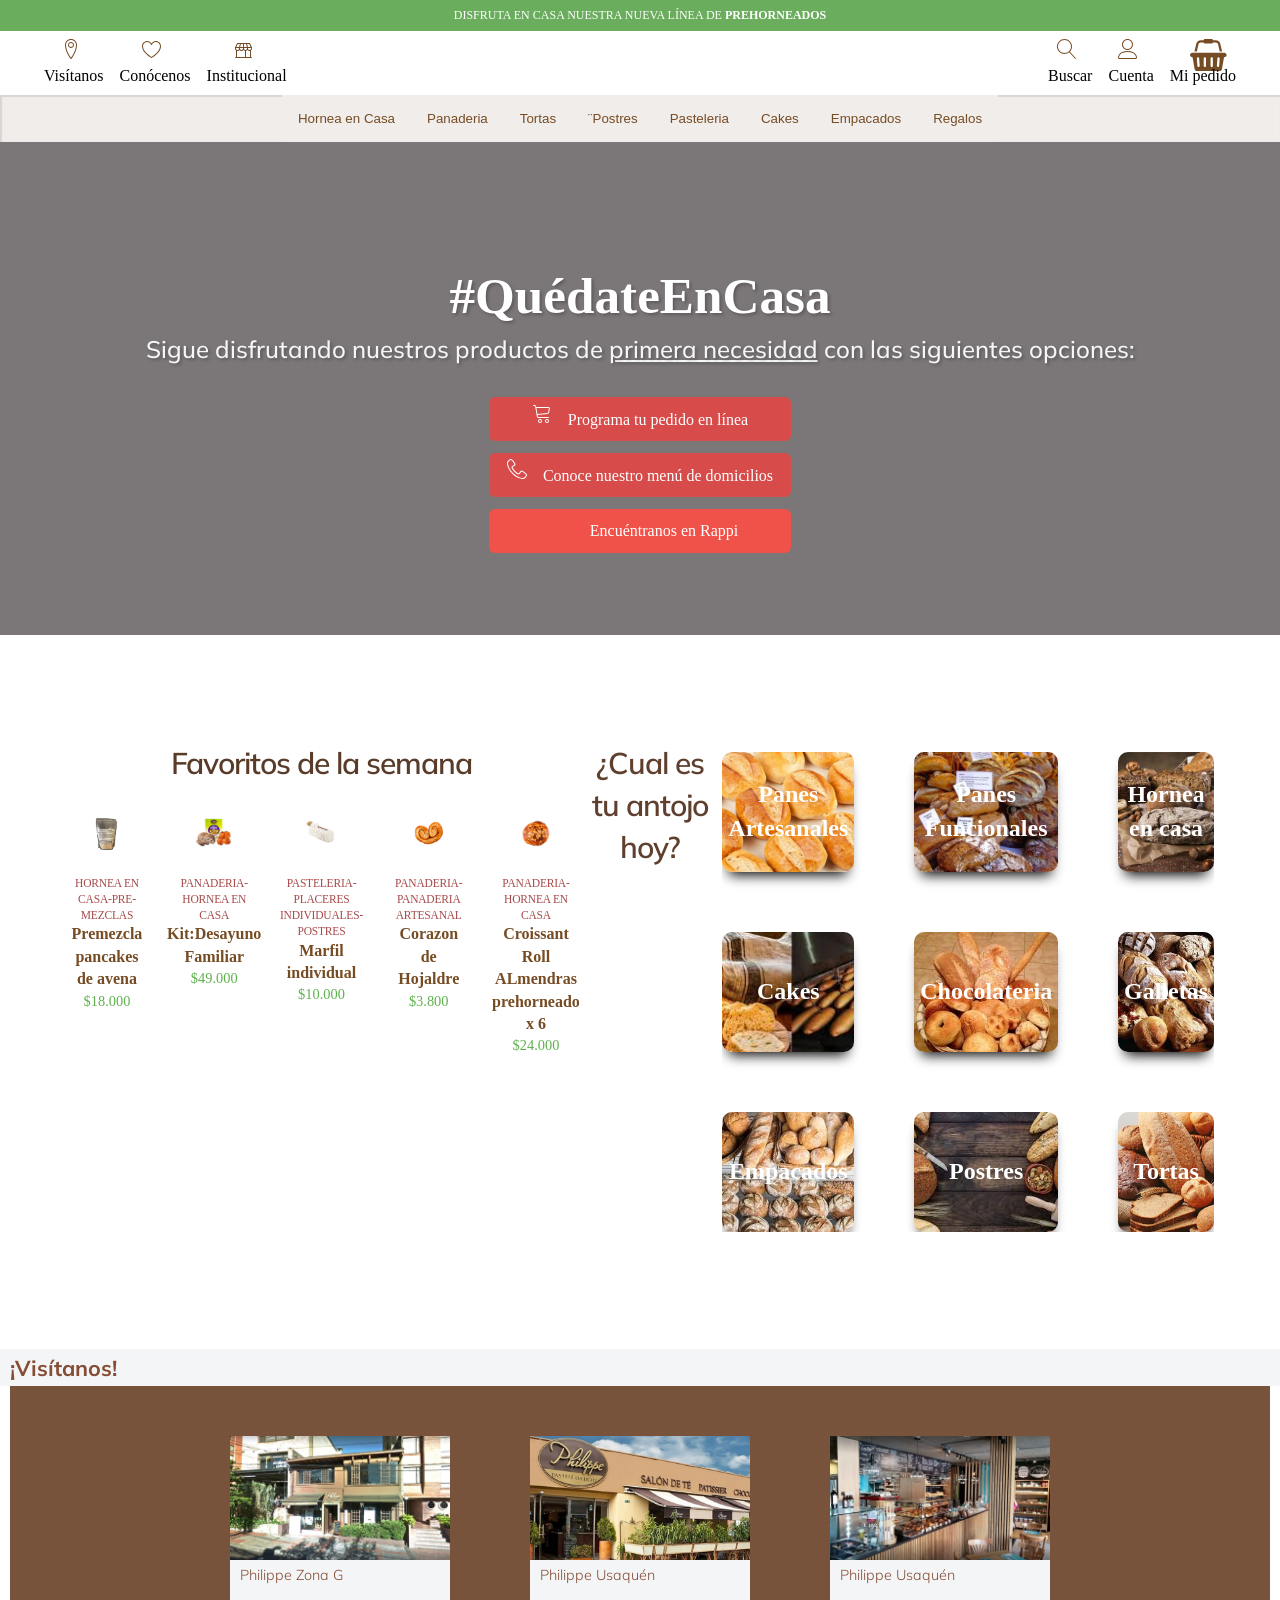
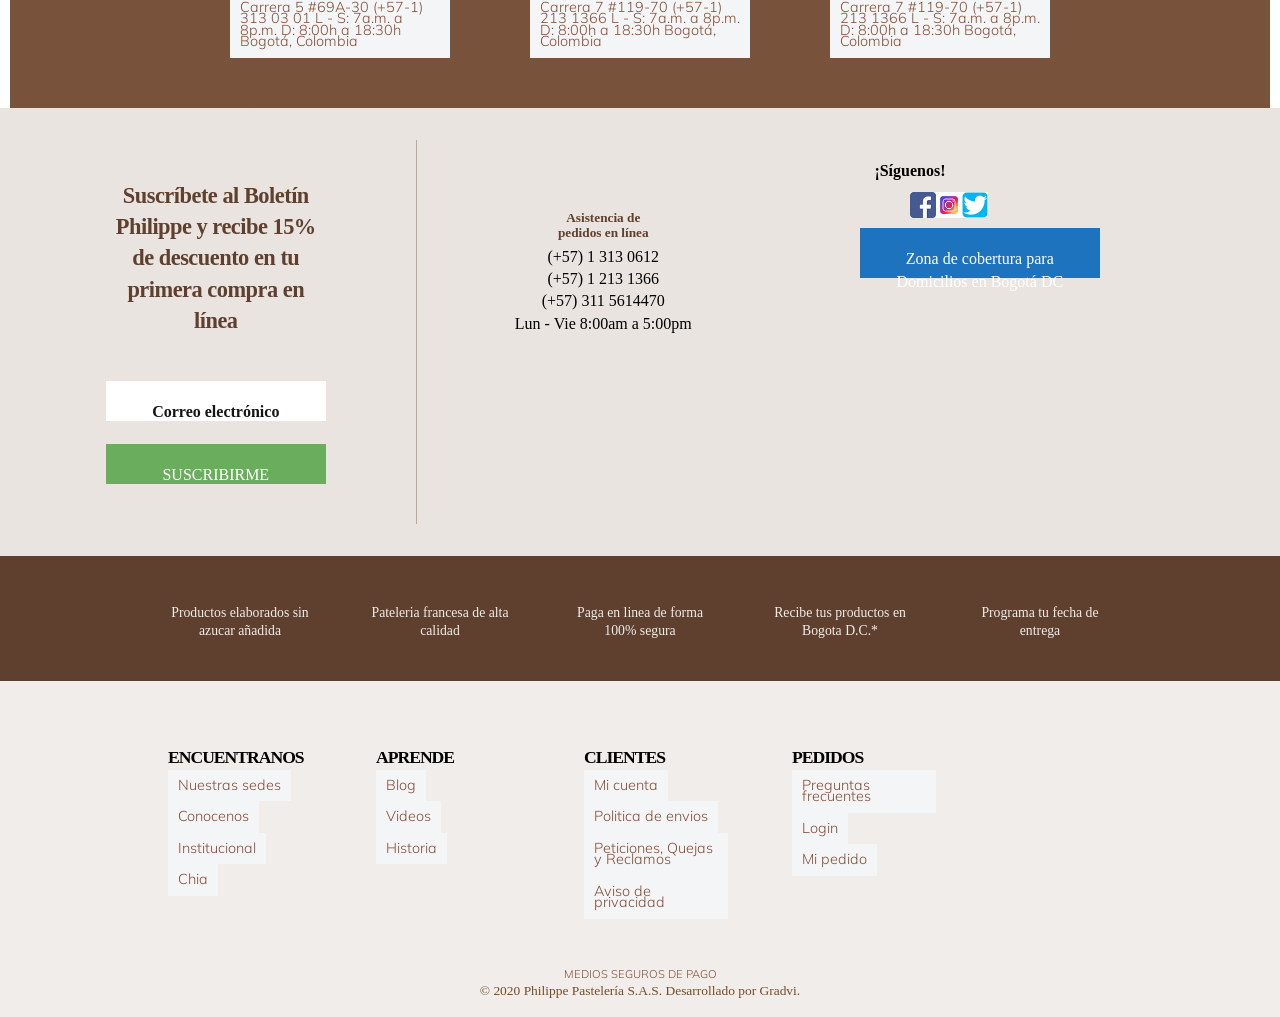
==== commit 13ba8968: "Merge branch 'master' of github.com:Galxtime/ProyectoGrupo2PhilippeWEB" ====
--- a/index.html
+++ b/index.html
@@ -233,210 +233,216 @@
     </div>
 
     <div class="box">
-    <section class="seccion">
-    <div class="caja">
-    <h2 class="titulo">Favoritos de la semana</h2>
-    <div class="flex-container" >
-      <article class="flex-contenido flex-sombra">
-          <a style="text-decoration: none;" href="https://www.philippe.com.co/producto/premezcla-pancakes-de-avena/" target="_blank">
-              <img class="img" src="./imagenes/mezcla.png" alt="">
-              <p class="base">HORNEA EN CASA-PRE-MEZCLAS</p>
-              <h4 class="ground">Premezcla pancakes<br>de avena</h4>
-              <p class="price">$18.000</p>
-          </a>
-      </article>
-      <article class="flex-contenido flex-sombra">
-          <a style="text-decoration: none;" href="https://www.philippe.com.co/producto/kit-desayuno-familiar/" target="_blank">
-            <img class="img" src="./imagenes/productos.png" alt="">
-            <p class="base">PANADERIA-HORNEA EN CASA</p>
-            <h4 class="ground">Kit:Desayuno Familiar</h4>
-            <p class="price">$49.000</p>
-        </a>
-      </article> 
-      <article class="flex-contenido flex-sombra">
-          <a style="text-decoration: none;" href="https://www.philippe.com.co/producto/marfil-individual/" target="_blank">
-          <img class="img" src="./imagenes/arroz.png" alt="">
-          <p class="base">PASTELERIA-PLACERES<br>
-                          INDIVIDUALES-POSTRES</p>
-          <h4 class="ground">Marfil individual</h4>
-          <p class="price">$10.000</p>
-        </a>
-      </article> 
-      <article class="flex-contenido flex-sombra">
-          <a style="text-decoration: none;" href="https://www.philippe.com.co/producto/corazon-de-hojaldre/"target="_blank">
-          <img class="img" src="./imagenes/galleta.png" alt="">
-          <p class="base">PANADERIA-PANADERIA<br> ARTESANAL</p>
-          <h4 class="ground">Corazon de Hojaldre</h4>
-          <p class="price">$3.800</p>
-        </a>
-      </article>
-      <article class="flex-contenido flex-sombra">
-          <a style="text-decoration: none;" href="https://www.philippe.com.co/producto/croissant-roll-almendras-prehorneado-x-6/" target="_blank">
-            <img class="img" src="./imagenes/pan.png" alt="">
-            <p class="base">PANADERIA-HORNEA EN CASA</p>
-            <h4 class="ground">Croissant Roll<br> ALmendras <br> prehorneado x 6</h4>
-            <P class="price">$24.000</P>
-          </a>
-      </article>
+        <section class="seccion">
+            <div class="caja">
+                <h2 class="titulo">Favoritos de la semana</h2>
+                <div class="flex-container">
+                    <article class="flex-contenido flex-sombra">
+                        <a style="text-decoration: none;"
+                            href="https://www.philippe.com.co/producto/premezcla-pancakes-de-avena/" target="_blank">
+                            <img class="img" src="./imagenes/mezcla.png" alt="">
+                            <p class="base">HORNEA EN CASA-PRE-MEZCLAS</p>
+                            <h4 class="ground">Premezcla pancakes<br>de avena</h4>
+                            <p class="price">$18.000</p>
+                        </a>
+                    </article>
+                    <article class="flex-contenido flex-sombra">
+                        <a style="text-decoration: none;"
+                            href="https://www.philippe.com.co/producto/kit-desayuno-familiar/" target="_blank">
+                            <img class="img" src="./imagenes/productos.png" alt="">
+                            <p class="base">PANADERIA-HORNEA EN CASA</p>
+                            <h4 class="ground">Kit:Desayuno Familiar</h4>
+                            <p class="price">$49.000</p>
+                        </a>
+                    </article>
+                    <article class="flex-contenido flex-sombra">
+                        <a style="text-decoration: none;" href="https://www.philippe.com.co/producto/marfil-individual/"
+                            target="_blank">
+                            <img class="img" src="./imagenes/arroz.png" alt="">
+                            <p class="base">PASTELERIA-PLACERES<br>
+                                INDIVIDUALES-POSTRES</p>
+                            <h4 class="ground">Marfil individual</h4>
+                            <p class="price">$10.000</p>
+                        </a>
+                    </article>
+                    <article class="flex-contenido flex-sombra">
+                        <a style="text-decoration: none;"
+                            href="https://www.philippe.com.co/producto/corazon-de-hojaldre/" target="_blank">
+                            <img class="img" src="./imagenes/galleta.png" alt="">
+                            <p class="base">PANADERIA-PANADERIA<br> ARTESANAL</p>
+                            <h4 class="ground">Corazon de Hojaldre</h4>
+                            <p class="price">$3.800</p>
+                        </a>
+                    </article>
+                    <article class="flex-contenido flex-sombra">
+                        <a style="text-decoration: none;"
+                            href="https://www.philippe.com.co/producto/croissant-roll-almendras-prehorneado-x-6/"
+                            target="_blank">
+                            <img class="img" src="./imagenes/pan.png" alt="">
+                            <p class="base">PANADERIA-HORNEA EN CASA</p>
+                            <h4 class="ground">Croissant Roll<br> ALmendras <br> prehorneado x 6</h4>
+                            <P class="price">$24.000</P>
+                        </a>
+                    </article>
+                </div>
+            </div>
+
+            <h1 class="centrado h1">¿Cual es tu antojo hoy?</h1>
+            <section class="galeria">
+                <article class="pan1">
+                    <h2>Panes Artesanales</h2>
+                </article>
+                <article class="pan2">
+                    <h2>Panes Funcionales</h2>
+                </article>
+                <article class="pan3">
+                    <h2>Hornea en casa</h2>
+                </article>
+                <article class="pan4">
+                    <h2>Cakes</h2>
+                </article>
+                <article class="pan5">
+                    <h2>Chocolateria</h2>
+                </article>
+                <article class="pan6">
+                    <h2>Galletas</h2>
+                </article>
+                <article class="pan7">
+                    <h2>Empacados</h2>
+                </article>
+                <article class="pan8">
+                    <h2>Postres</h2>
+                </article>
+                <article class="pan9">
+                    <h2>Tortas</h2>
+                </article>
+            </section>
     </div>
-    </div>
-
-    <h1 class="centrado h1">¿Cual es tu antojo hoy?</h1>
-    <section class="galeria">
-        <article class="pan1">
-            <h2>Panes Artesanales</h2>
+
+    <div>
+
+        <article class=" texto">
+            <h1>¡Visítanos!</h1>
         </article>
-        <article class="pan2">
-            <h2>Panes Funcionales</h2>
-        </article>
-        <article class="pan3">
-            <h2>Hornea en casa</h2>
-        </article>
-        <article class="pan4">
-            <h2>Cakes</h2>
-        </article>
-        <article class="pan5">
-            <h2>Chocolateria</h2>
-        </article>
-        <article class="pan6">
-            <h2>Galletas</h2>
-        </article>
-        <article class="pan7">
-            <h2>Empacados</h2>
-        </article>
-        <article class="pan8">
-            <h2>Postres</h2>
-        </article>
-        <article class="pan9">
-            <h2>Tortas</h2>
-        </article>
-    </section>
-</div>
-
-<div>
-
-    <article class="texto">
-        <h1>¡Visítanos!</h1>
-    </article>
-
-
-    <div class="contenedor_1">
-
-        <article class="cartas">
-
-            <img src="./images/2.jpg" alt="">
-
-            <div class="texto "> Philippe Zona G</div>
-
-            <div class=" texto "> Carrera 5 #69A-30
-                (+57-1) 313 03 01
-                L - S: 7a.m. a 8p.m. D: 8:00h a 18:30h
-                Bogotá, Colombia</div>
-
-        </article>
-
-        <article class="cartas">
-
-            <img src="./images/2.jpg" alt="">
-
-            <div class="texto "> Philippe Usaquén</div>
-
-            <div class=" texto "> Carrera 7 #119-70
-                (+57-1) 213 1366
-                L - S: 7a.m. a 8p.m. D: 8:00h a 18:30h
-                Bogotá, Colombia</div>
-
-        </article>
-
-        <article class="cartas">
-
-            <img src="./images/2.jpg" alt="">
-
-            <div class="texto "> Philippe Usaquén</div>
-
-            <div class=" texto "> Carrera 7 #119-70
-                (+57-1) 213 1366
-                L - S: 7a.m. a 8p.m. D: 8:00h a 18:30h
-                Bogotá, Colombia</div>
-
-        </article>
-
-    </div>
-
-    <div class="contenedor_2 ">
-
-        <article class="cartas">
-
-            <h4><span class=" color_texto">Suscríbete al
-                    Boletín Philippe y recibe
-                    15% de descuento en tu primera compra en
-                    línea
-            </h4></span>
-
-            <br>
-            <br>
-
-            <div class="correo">
-
-                <b> Correo electrónico</b>
-            </div>
-
-            <br>
-
-            <div class=" formulario">
-
-                SUSCRIBIRME
-            </div>
-
-        </article>
-
-
-        <article class="cartas">
-
-            <img class=" iconos" src="./images/telefono.png" alt="">
-
-
-
-            <div class="texto_2">
-                Asistencia de
-                pedidos en línea
-                (+57) 1 313 0612
-
-                (+57) 1 213 1366
-
-                (+57) 311 5614470
-
-                Lun - Vie 8:00am a 5:00pm
-            </div>
-
-
-        </article>
-
-
-        <article class="cartas">
-            <div class=" iconos">
-                <img src="./images/face.png" alt="">
-                <img src="./images/inst.png" alt="">
-                <img src="./images/twi.png" alt=""></div>
-
-            <div>
-                <a id="link_button-314-37" class="ct-link-button" href="http://" target="_self">Zona de cobertura
-                    para
-                    Domicilios en
-                    Bogotá DC</a></div>
-
-            <div class=" texto "> Carrera 7 #119-70
-                (+57-1) 213 1366
-                L - S: 7a.m. a 8p.m. D: 8:00h a 18:30h
-                Bogotá, Colombia</div>
-
-        </article>
-
-
-
-
-    </div>
-
+
+        <div class="contenedor_1">
+
+
+
+            <article class="cartas">
+
+                <img src="./imagenes/1.jpg" alt="">
+
+                <div class="texto "> Philippe Zona G</div>
+
+                <div class=" texto "> Carrera 5 #69A-30
+                    (+57-1) 313 03 01
+                    L - S: 7a.m. a 8p.m. D: 8:00h a 18:30h
+                    Bogotá, Colombia</div>
+
+            </article>
+
+            <article class="cartas">
+
+                <img src="./imagenes/2.jpg" alt="">
+
+                <div class="texto "> Philippe Usaquén</div>
+
+                <div class=" texto "> Carrera 7 #119-70
+                    (+57-1) 213 1366
+                    L - S: 7a.m. a 8p.m. D: 8:00h a 18:30h
+                    Bogotá, Colombia</div>
+
+            </article>
+
+            <article class="cartas">
+
+                <img src="./imagenes/3.jpg" alt="">
+
+                <div class="texto "> Philippe Usaquén</div>
+
+                <div class=" texto "> Carrera 7 #119-70
+                    (+57-1) 213 1366
+                    L - S: 7a.m. a 8p.m. D: 8:00h a 18:30h
+                    Bogotá, Colombia</div>
+
+            </article>
+
+        </div>
+
+        <div class="contenedor_2 ">
+
+            <article class=" cuadro_1">
+
+                <h4><span class=" color_texto">Suscríbete al
+                        Boletín Philippe y recibe
+                        15% de descuento en tu primera compra en
+                        línea
+                </h4></span>
+
+                <br>
+                <br>
+
+                <div class="correo">
+
+                    <b> Correo electrónico</b>
+                </div>
+
+                <br>
+
+                <div class=" formulario">
+
+                    SUSCRIBIRME
+                </div>
+
+            </article>
+
+
+
+
+
+
+            <article class=" asistencia">
+
+                <img class="  texto_2" src="./imagenes/telefono.png" alt="">
+
+
+                <div>
+
+                    <p>
+                        <h5 class="texto_3">Asistencia de <br>pedidos en línea</h5>
+                    </p>
+                    <p>(+57) 1 313 0612</p>
+                    <p>(+57) 1 213 1366</p>
+                    <p>(+57) 311 5614470</p>
+                    <p>Lun - Vie 8:00am a 5:00pm</p>
+                </div>
+
+
+            </article>
+
+            <article class="  tercer_cuadro">
+
+
+
+                <p class=" siguenos"> <b> ¡Síguenos! </b></p>
+
+                <div class=" iconos">
+
+
+                    <img class="" src="./imagenes/facebook.png" alt="">
+                    <img class="" src="./imagenes/instagram.png" alt="">
+                    <img class="" src="./imagenes/twitter.png" alt="">
+                </div>
+
+                <div class=" contacto">
+                    <p>Zona de cobertura para Domicilios en Bogotá DC</p>
+
+
+            </article>
+
+
+        </div>
 
 
 </div>
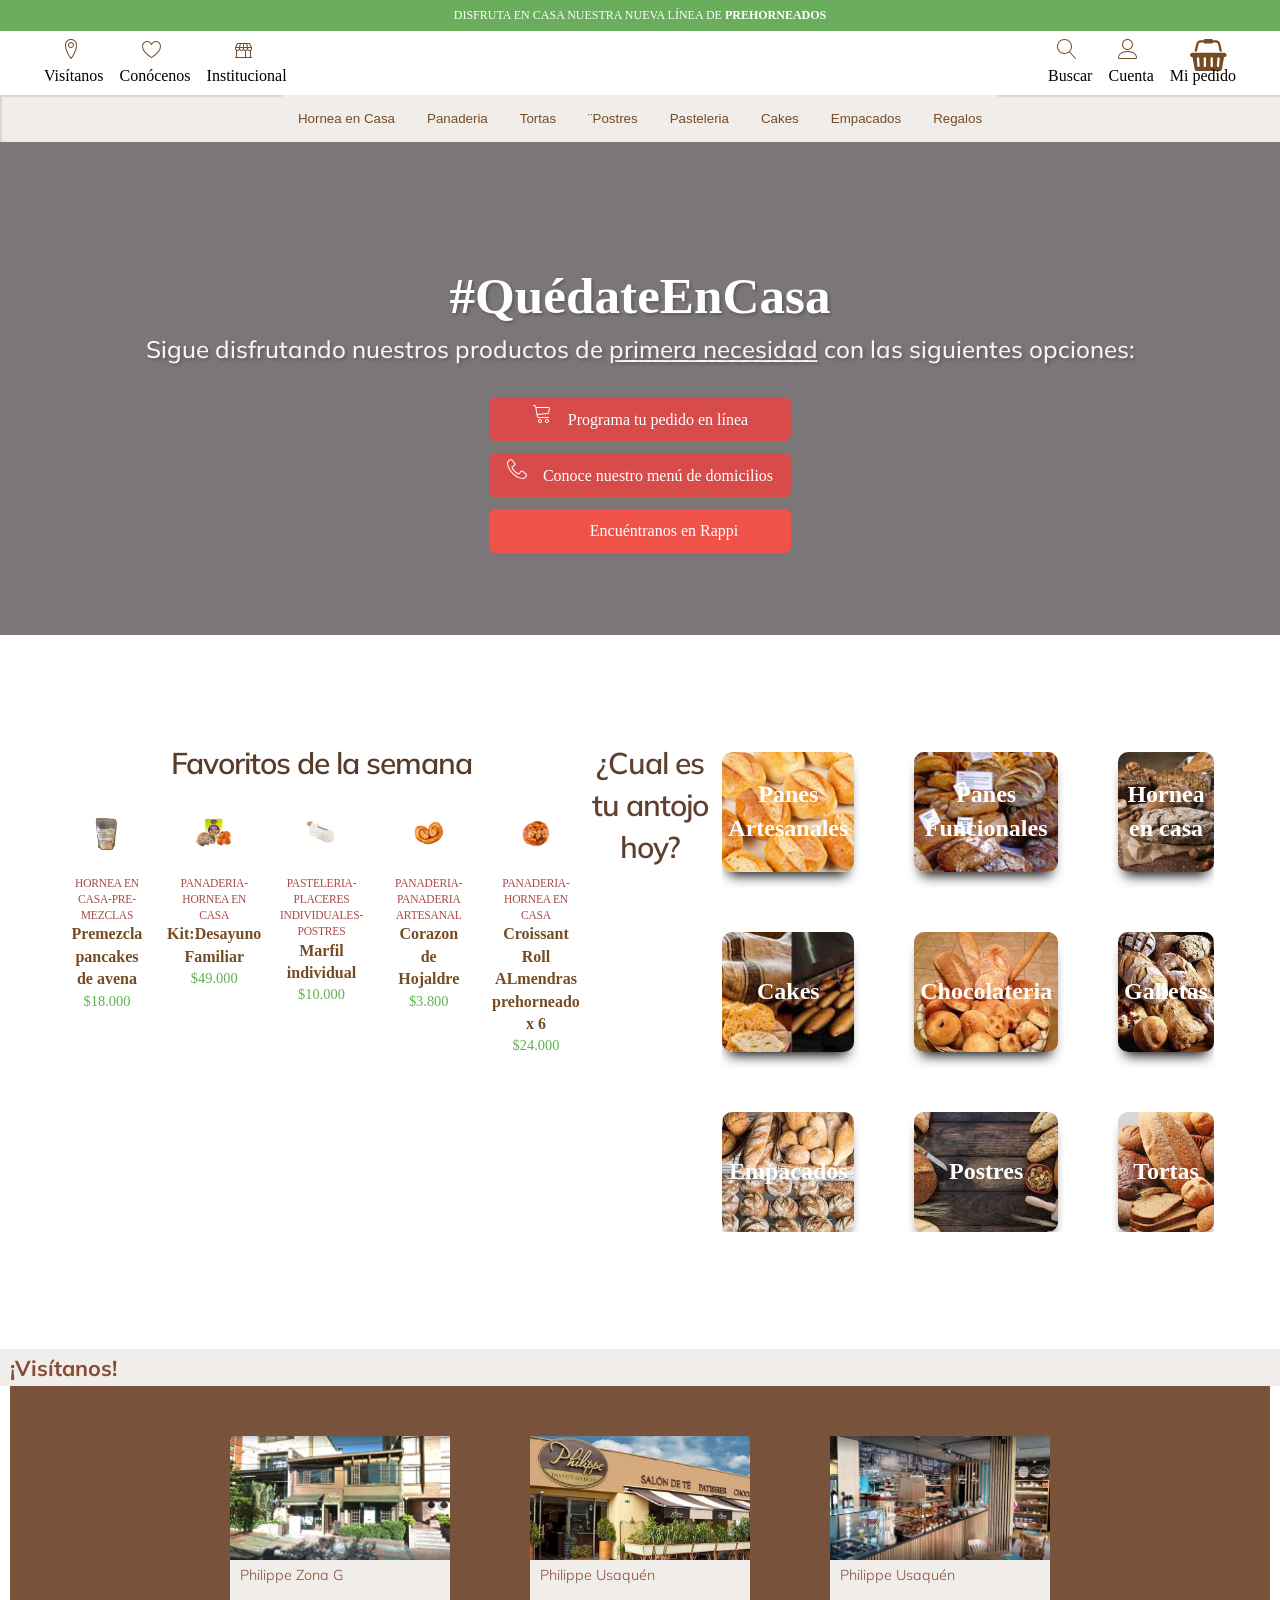
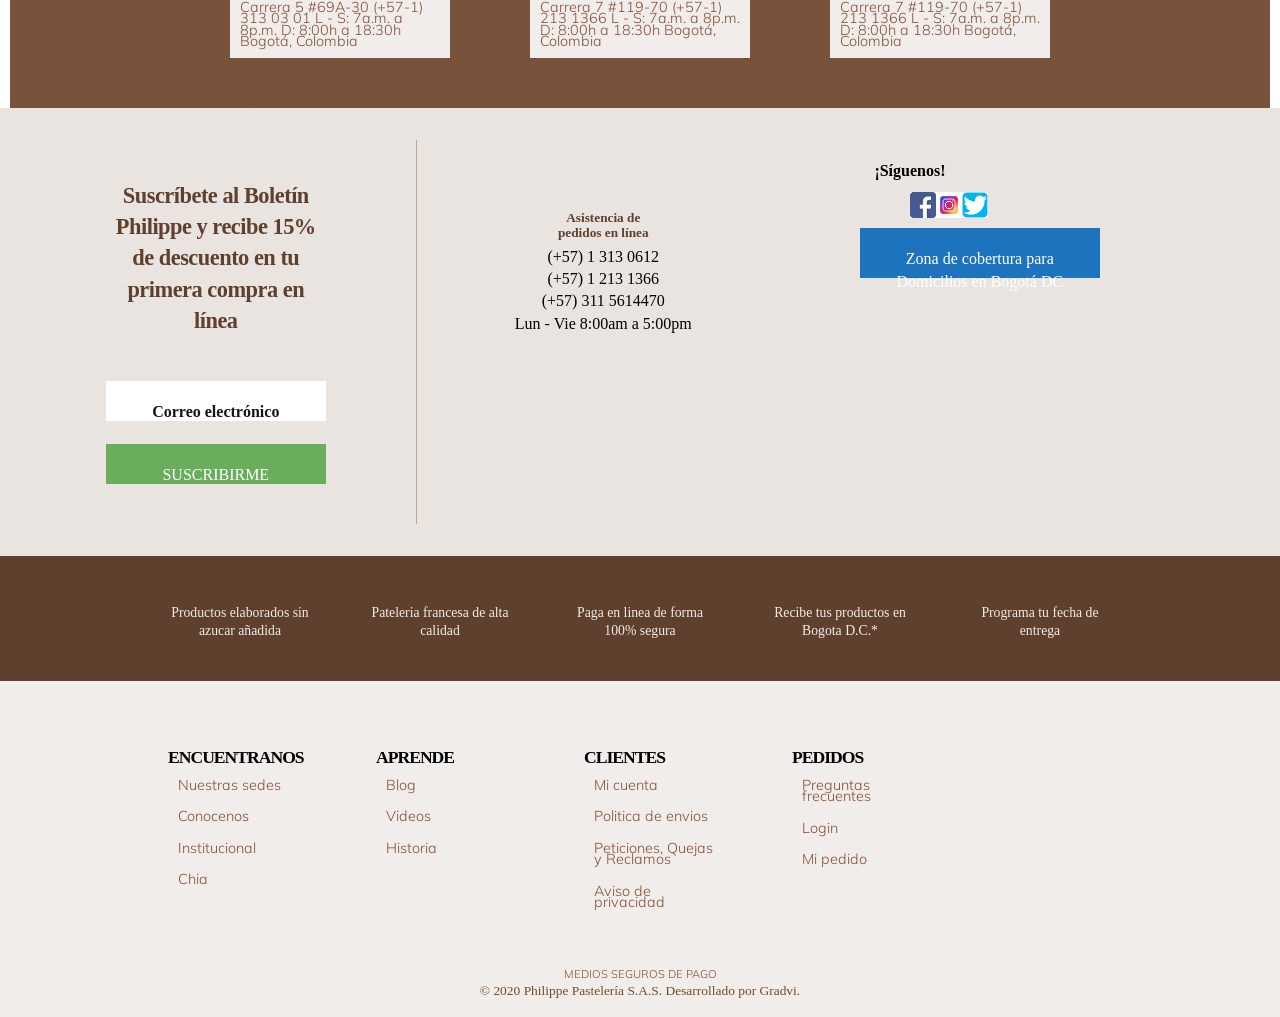
==== commit e4167300: "si" ====
--- a/index.html
+++ b/index.html
@@ -4,7 +4,7 @@
 <head>
     <meta charset="UTF-8">
     <meta name="viewport" content="width=device-width, initial-scale=1.0">
-    <title>philippe-Pasión por lo saludable</title>
+    <title>Philippe-Pasión por lo saludable</title>
     <link rel="shortcut icon" href="./Img//favicon.ico" type="image/x-icon">
     <link rel="stylesheet" href="./Estilos/estilos.css">
     <link rel="stylesheet" href="./Estilos/gallery.css">
--- a/Estilos/style.css
+++ b/Estilos/style.css
@@ -229,6 +229,7 @@
     display: block;
     font-family: 'Muli', sans-serif;
     color: rgb(133, 77, 52);
+    background-color: #f0edeb;
 }
 .stiker{
     margin-left: 1em;
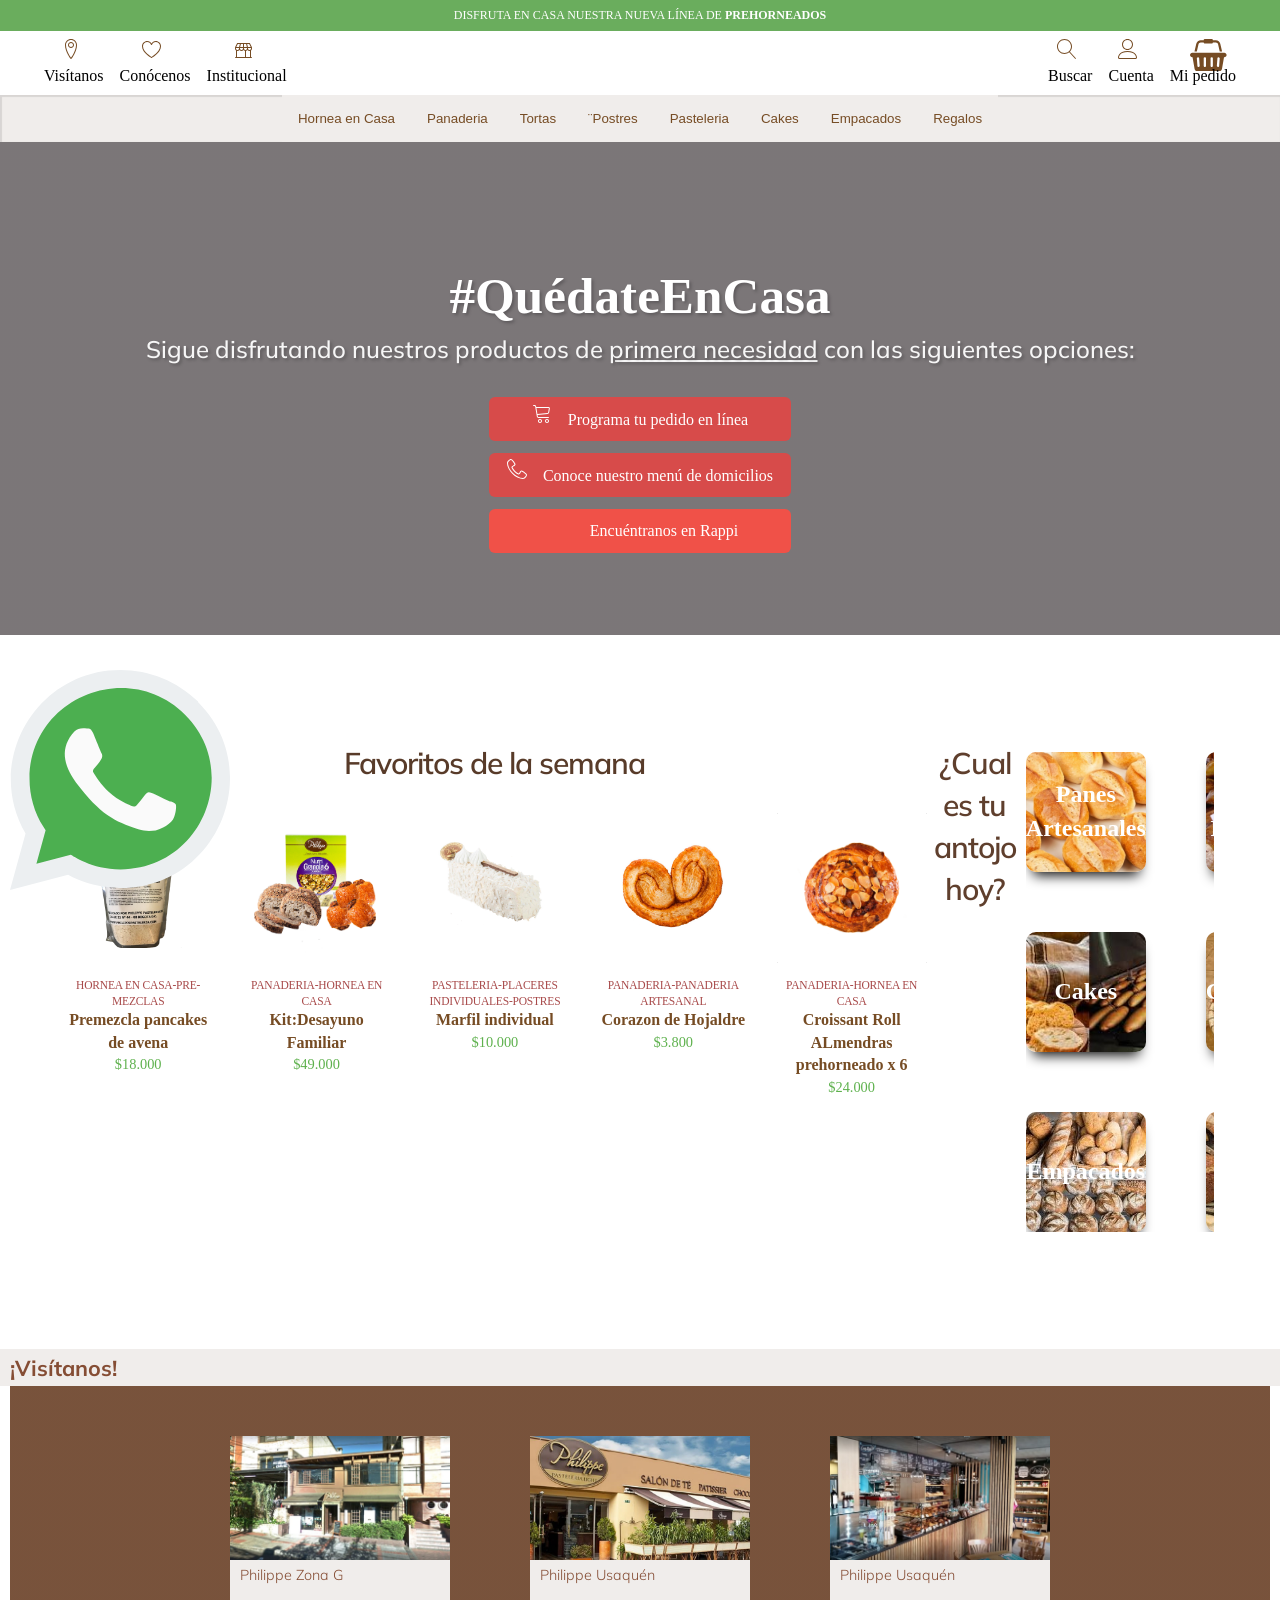
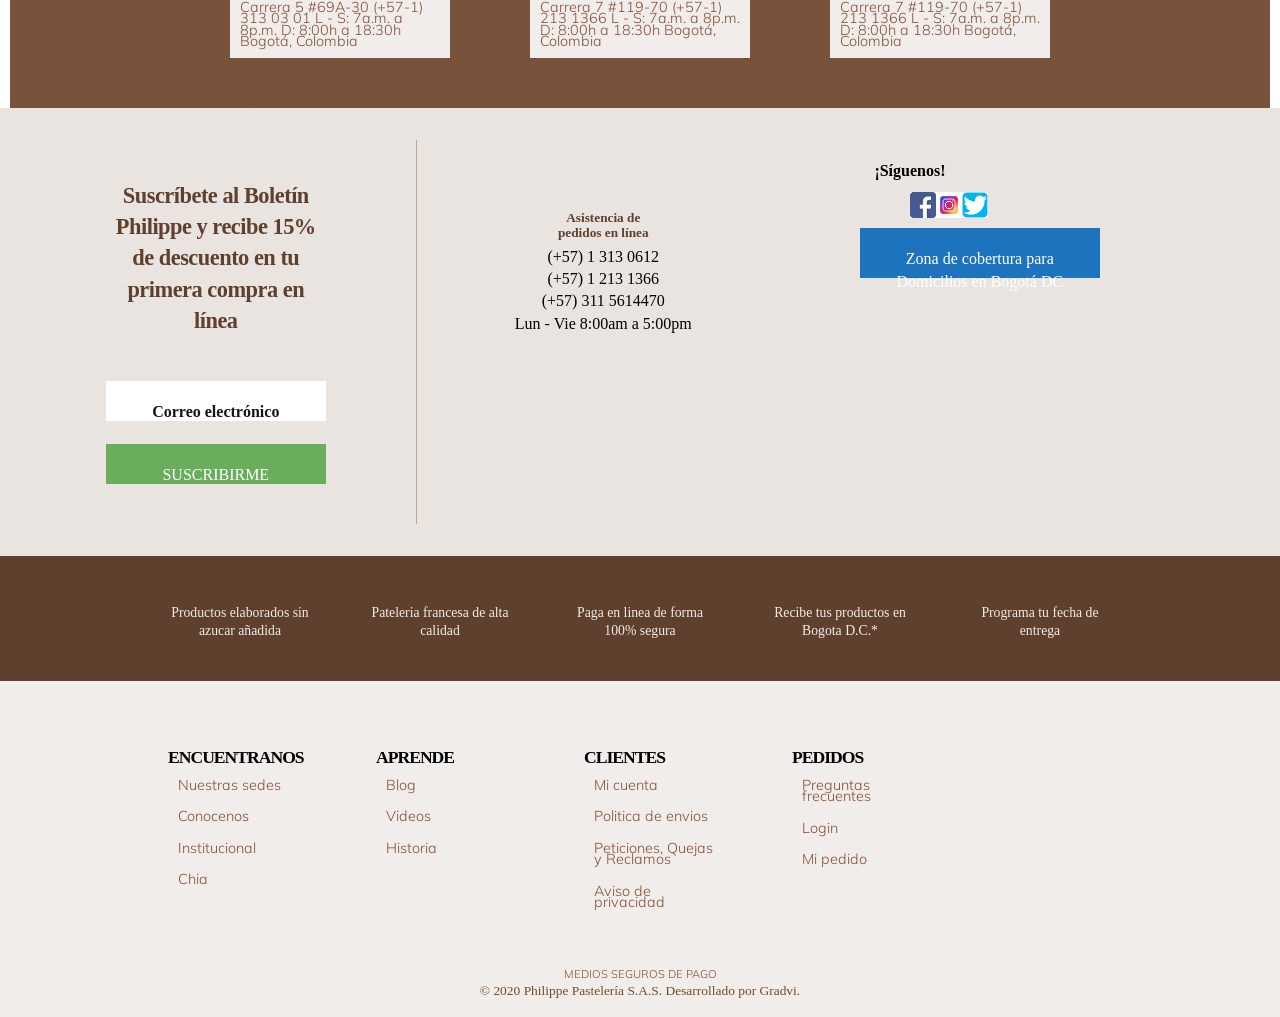
==== commit 18077d8e: "hey" ====
--- a/index.html
+++ b/index.html
@@ -240,7 +240,7 @@
                     <article class="flex-contenido flex-sombra">
                         <a style="text-decoration: none;"
                             href="https://www.philippe.com.co/producto/premezcla-pancakes-de-avena/" target="_blank">
-                            <img class="img" src="./imagenes/mezcla.png" alt="">
+                            <img class="img-1" src="./imagenes/mezcla.png" alt="">
                             <p class="base">HORNEA EN CASA-PRE-MEZCLAS</p>
                             <h4 class="ground">Premezcla pancakes<br>de avena</h4>
                             <p class="price">$18.000</p>
@@ -249,7 +249,7 @@
                     <article class="flex-contenido flex-sombra">
                         <a style="text-decoration: none;"
                             href="https://www.philippe.com.co/producto/kit-desayuno-familiar/" target="_blank">
-                            <img class="img" src="./imagenes/productos.png" alt="">
+                            <img class="img-1" src="./imagenes/productos.png" alt="">
                             <p class="base">PANADERIA-HORNEA EN CASA</p>
                             <h4 class="ground">Kit:Desayuno Familiar</h4>
                             <p class="price">$49.000</p>
@@ -258,7 +258,7 @@
                     <article class="flex-contenido flex-sombra">
                         <a style="text-decoration: none;" href="https://www.philippe.com.co/producto/marfil-individual/"
                             target="_blank">
-                            <img class="img" src="./imagenes/arroz.png" alt="">
+                            <img class="img-1" src="./imagenes/arroz.png" alt="">
                             <p class="base">PASTELERIA-PLACERES<br>
                                 INDIVIDUALES-POSTRES</p>
                             <h4 class="ground">Marfil individual</h4>
@@ -268,7 +268,7 @@
                     <article class="flex-contenido flex-sombra">
                         <a style="text-decoration: none;"
                             href="https://www.philippe.com.co/producto/corazon-de-hojaldre/" target="_blank">
-                            <img class="img" src="./imagenes/galleta.png" alt="">
+                            <img class="img-1" src="./imagenes/galleta.png" alt="">
                             <p class="base">PANADERIA-PANADERIA<br> ARTESANAL</p>
                             <h4 class="ground">Corazon de Hojaldre</h4>
                             <p class="price">$3.800</p>
@@ -278,7 +278,7 @@
                         <a style="text-decoration: none;"
                             href="https://www.philippe.com.co/producto/croissant-roll-almendras-prehorneado-x-6/"
                             target="_blank">
-                            <img class="img" src="./imagenes/pan.png" alt="">
+                            <img class="img-1" src="./imagenes/pan.png" alt="">
                             <p class="base">PANADERIA-HORNEA EN CASA</p>
                             <h4 class="ground">Croissant Roll<br> ALmendras <br> prehorneado x 6</h4>
                             <P class="price">$24.000</P>
@@ -451,23 +451,23 @@
         <div class="seccion" >
             <section class="container" >
                 <article class="articulo" >
-                    <img class="img" alt="" src="https://philippe.com.co/wp-content/uploads/2019/12/philippe-heart-icon.png">
+                    <img class="img-juan" alt="" src="https://philippe.com.co/wp-content/uploads/2019/12/philippe-heart-icon.png">
                     <p class="letra" >Productos elaborados sin azucar añadida</p>
                 </article>
                 <article class="articulo" >
-                    <img class="img" alt="" src="https://philippe.com.co/wp-content/uploads/2019/12/philippe-croisant-icon.png">
+                    <img class="img-juan" alt="" src="https://philippe.com.co/wp-content/uploads/2019/12/philippe-croisant-icon.png">
                     <p class="letra" >Pateleria francesa de alta calidad</p>
                 </article>
                 <article class="articulo">
-                    <img class="img" alt="" src="https://philippe.com.co/wp-content/uploads/2019/12/philippe-payment-security-icon.png">
+                    <img class="img-juan" alt="" src="https://philippe.com.co/wp-content/uploads/2019/12/philippe-payment-security-icon.png">
                     <p class="letra">Paga en linea de forma 100% segura</p>
                 </article>
                 <article class="articulo" >
-                    <img class="img" alt="" src="https://philippe.com.co/wp-content/uploads/2019/12/philippe-delivery-icon.png">
+                    <img class="img-juan" alt="" src="https://philippe.com.co/wp-content/uploads/2019/12/philippe-delivery-icon.png">
                     <p class="letra">Recibe tus productos en Bogota D.C.*</p>
                 </article>
                 <article class="articulo">
-                    <img class="img" alt="" src="https://philippe.com.co/wp-content/uploads/2019/12/philippe-calendar-icon-2.png">
+                    <img class="img-juan" alt="" src="https://philippe.com.co/wp-content/uploads/2019/12/philippe-calendar-icon-2.png">
                     <p class="letra">Programa tu fecha de entrega</p>
                 </article>
             </section>
@@ -509,12 +509,15 @@
         </section>
         <div class="abajo">
             <div class="frase-arriba">MEDIOS SEGUROS DE PAGO</div>
-            <img class="img-ultima" alt="" src="https://www.philippe.com.co/wp-content/uploads/2019/11/logoPayU.png">
+            <img class="imagg-ultima" alt="" src="https://www.philippe.com.co/wp-content/uploads/2019/11/logoPayU.png">
             <div class="frase-abajo">© 2020 Philippe Pastelería S.A.S. Desarrollado por Gradvi.</div>
         </div>
     </div>
 </div>
-
+<section class="social">
+    <a href="https://www.whatsapp.com/?lang=es" target="_blank" > <img class="imag-2" src="./imagenes/whatsapp.svg" alt="" width="30">
+  </a>
+</section>
 
 </body>
 
--- a/Estilos/style.css
+++ b/Estilos/style.css
@@ -64,7 +64,7 @@
 .flex-sombra:hover{
     box-shadow: 1px 1px 1px 1px rgb(224, 220, 220);
 }
-.img{
+.img-1{
     width: 150px;
     clear: none;
     position: static;
@@ -149,7 +149,7 @@
     text-align: center;
     box-sizing: inherit;
 }
-.img{
+.img-juan{
     width: 2.6em;
     margin-bottom: 0.4em;
     max-width: 100%;
@@ -263,7 +263,7 @@
     font-family: 'Muli', sans-serif;
     color: rgb(133, 77, 52);
 }
-.img-ultima{
+.imagg-ultima{
     margin-bottom: 0px;
     max-width: 100%;
     border-style: none;
@@ -276,4 +276,13 @@
     font-weight: 300;
     text-align: center;
     display: block;
+}
+.social{
+    position: fixed;
+    bottom: 10px;
+    left: 10px;
+    width: 60;
+}
+.imag-2{
+    width: 60;
 }
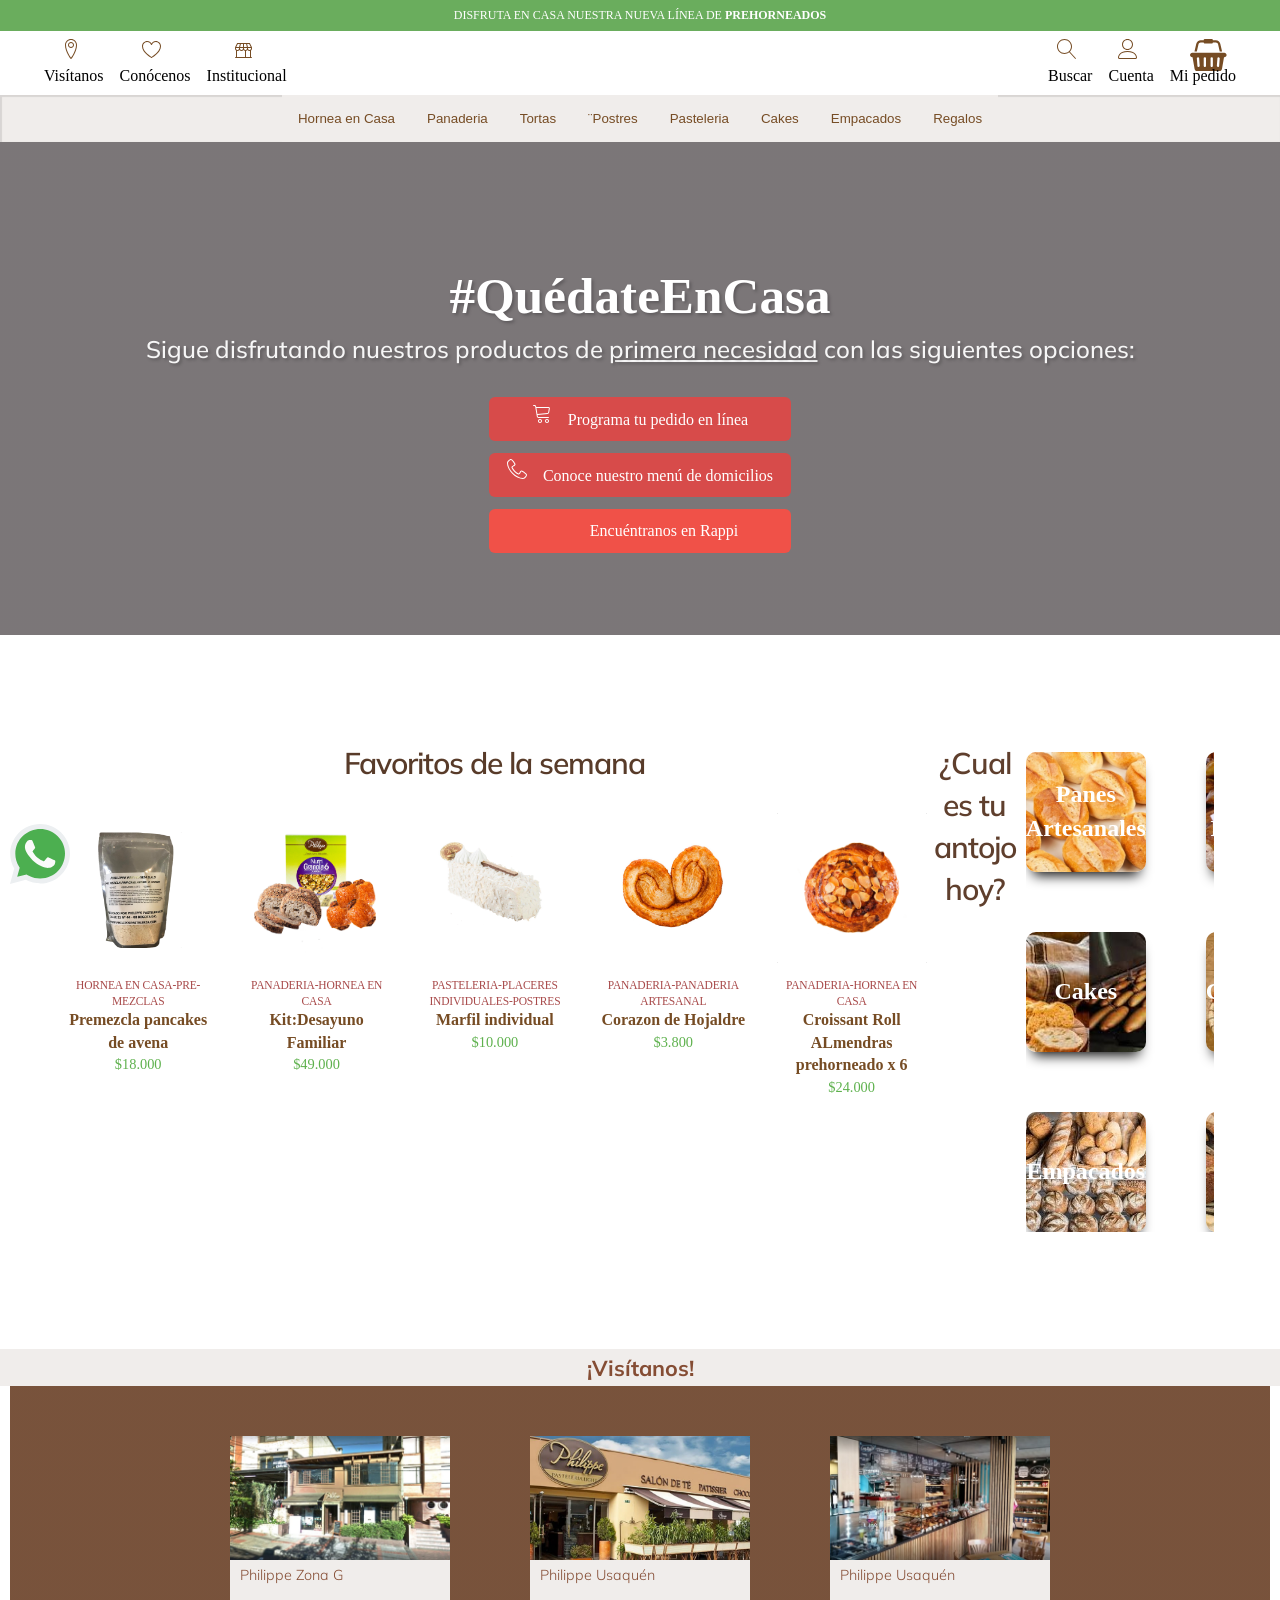
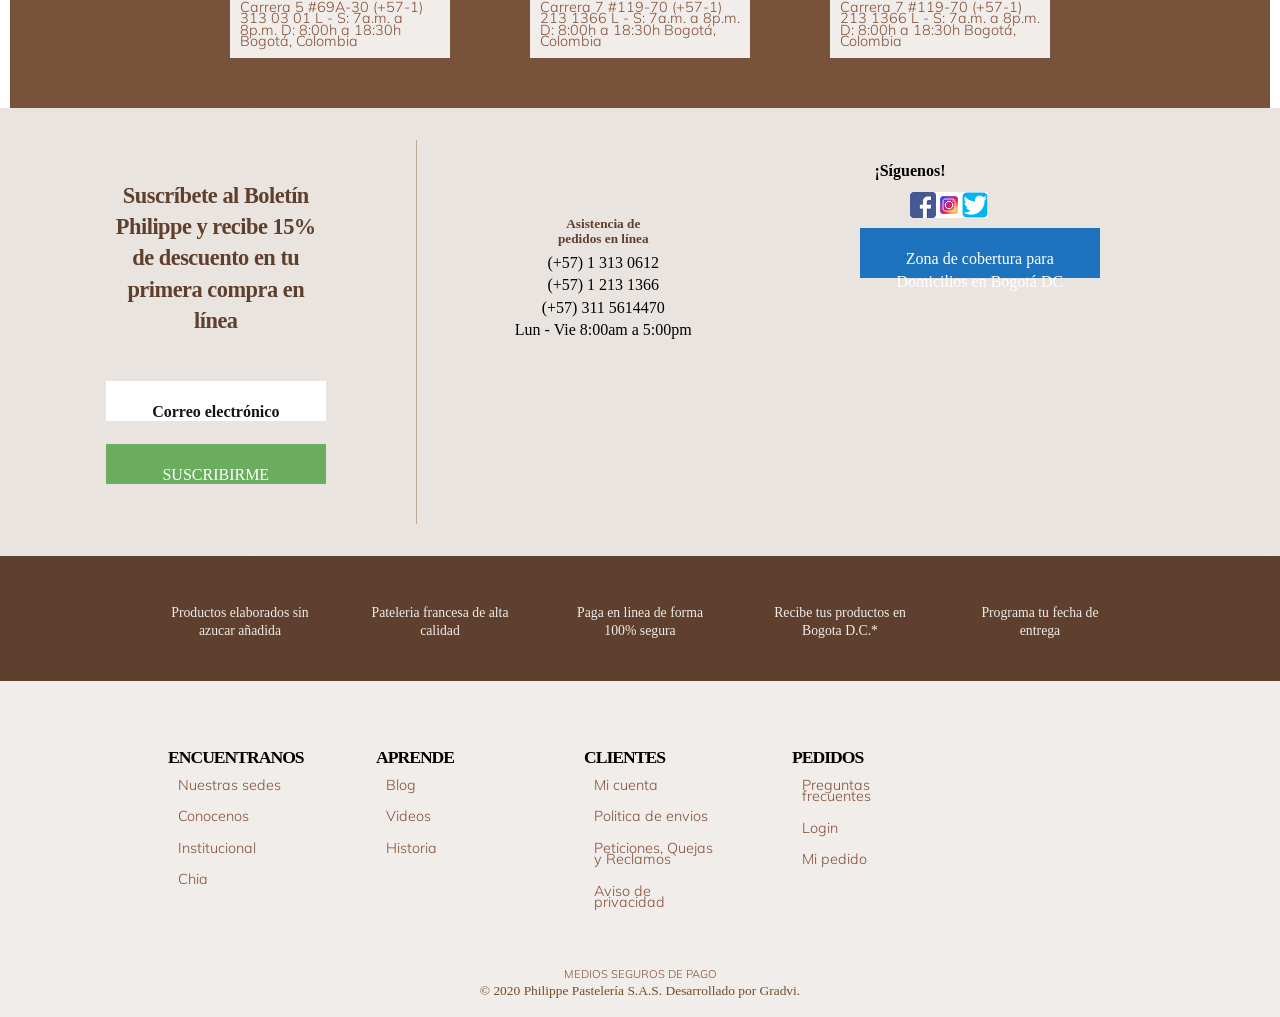
==== commit 85a9d8ce: "hey" ====
--- a/index.html
+++ b/index.html
@@ -322,7 +322,7 @@
     <div>
 
         <article class=" texto">
-            <h1>¡Visítanos!</h1>
+            <h1 style="text-align: center;">¡Visítanos!</h1>
         </article>
 
         <div class="contenedor_1">
@@ -331,7 +331,7 @@
 
             <article class="cartas">
 
-                <img src="./imagenes/1.jpg" alt="">
+                <img class="imagenes" src="./imagenes/1.jpg" alt="">
 
                 <div class="texto "> Philippe Zona G</div>
 
@@ -344,7 +344,7 @@
 
             <article class="cartas">
 
-                <img src="./imagenes/2.jpg" alt="">
+                <img class="imagenes" src="./imagenes/2.jpg" alt="">
 
                 <div class="texto "> Philippe Usaquén</div>
 
@@ -357,7 +357,7 @@
 
             <article class="cartas">
 
-                <img src="./imagenes/3.jpg" alt="">
+                <img class="imagenes" src="./imagenes/3.jpg" alt="">
 
                 <div class="texto "> Philippe Usaquén</div>
 
@@ -515,7 +515,7 @@
     </div>
 </div>
 <section class="social">
-    <a href="https://www.whatsapp.com/?lang=es" target="_blank" > <img class="imag-2" src="./imagenes/whatsapp.svg" alt="" width="30">
+    <a href="https://www.whatsapp.com/?lang=es" target="_blank" > <img class="imag-2" src="./imagenes/whatsapp.svg" alt="" width="60">
   </a>
 </section>
 
--- a/Estilos/estilos.css
+++ b/Estilos/estilos.css
@@ -44,7 +44,7 @@
 
 }
 
-img {
+.imagenes {
     display: flex;
     width: 220px;
     flex-wrap: wrap;
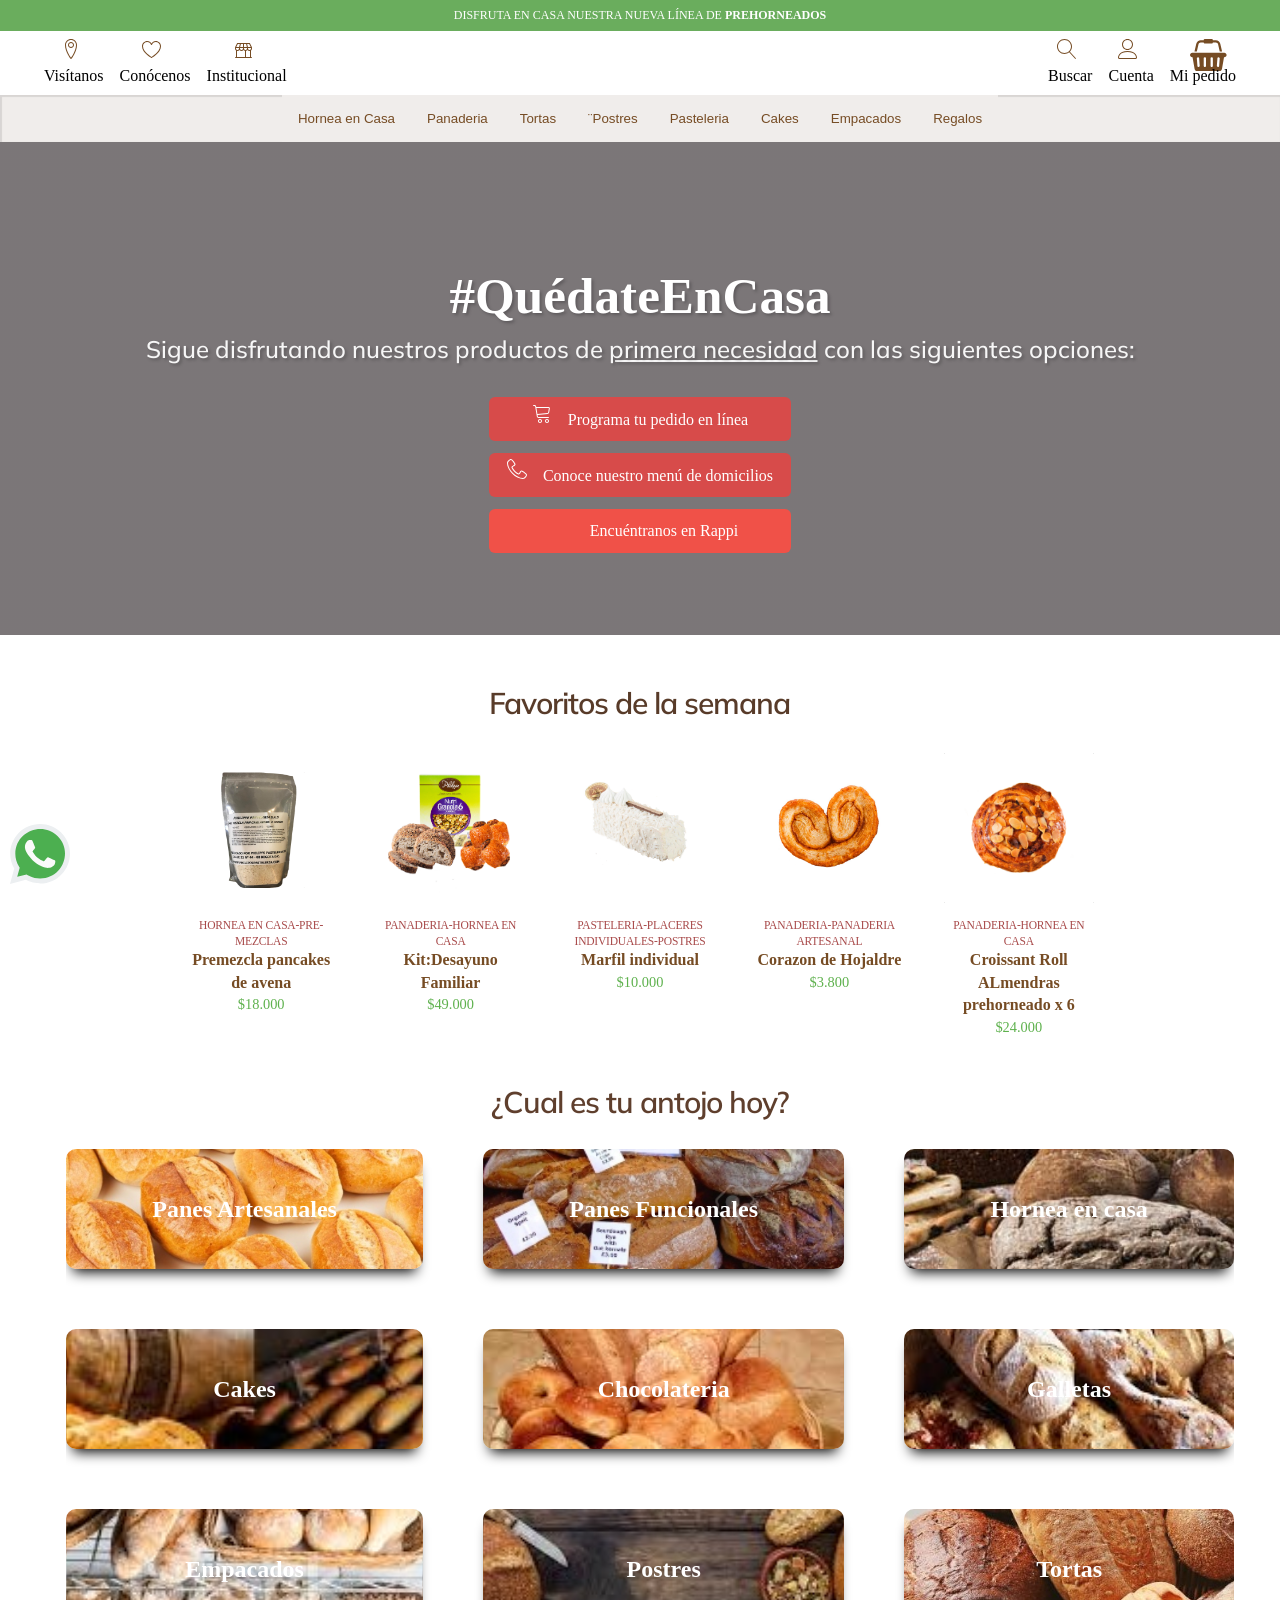
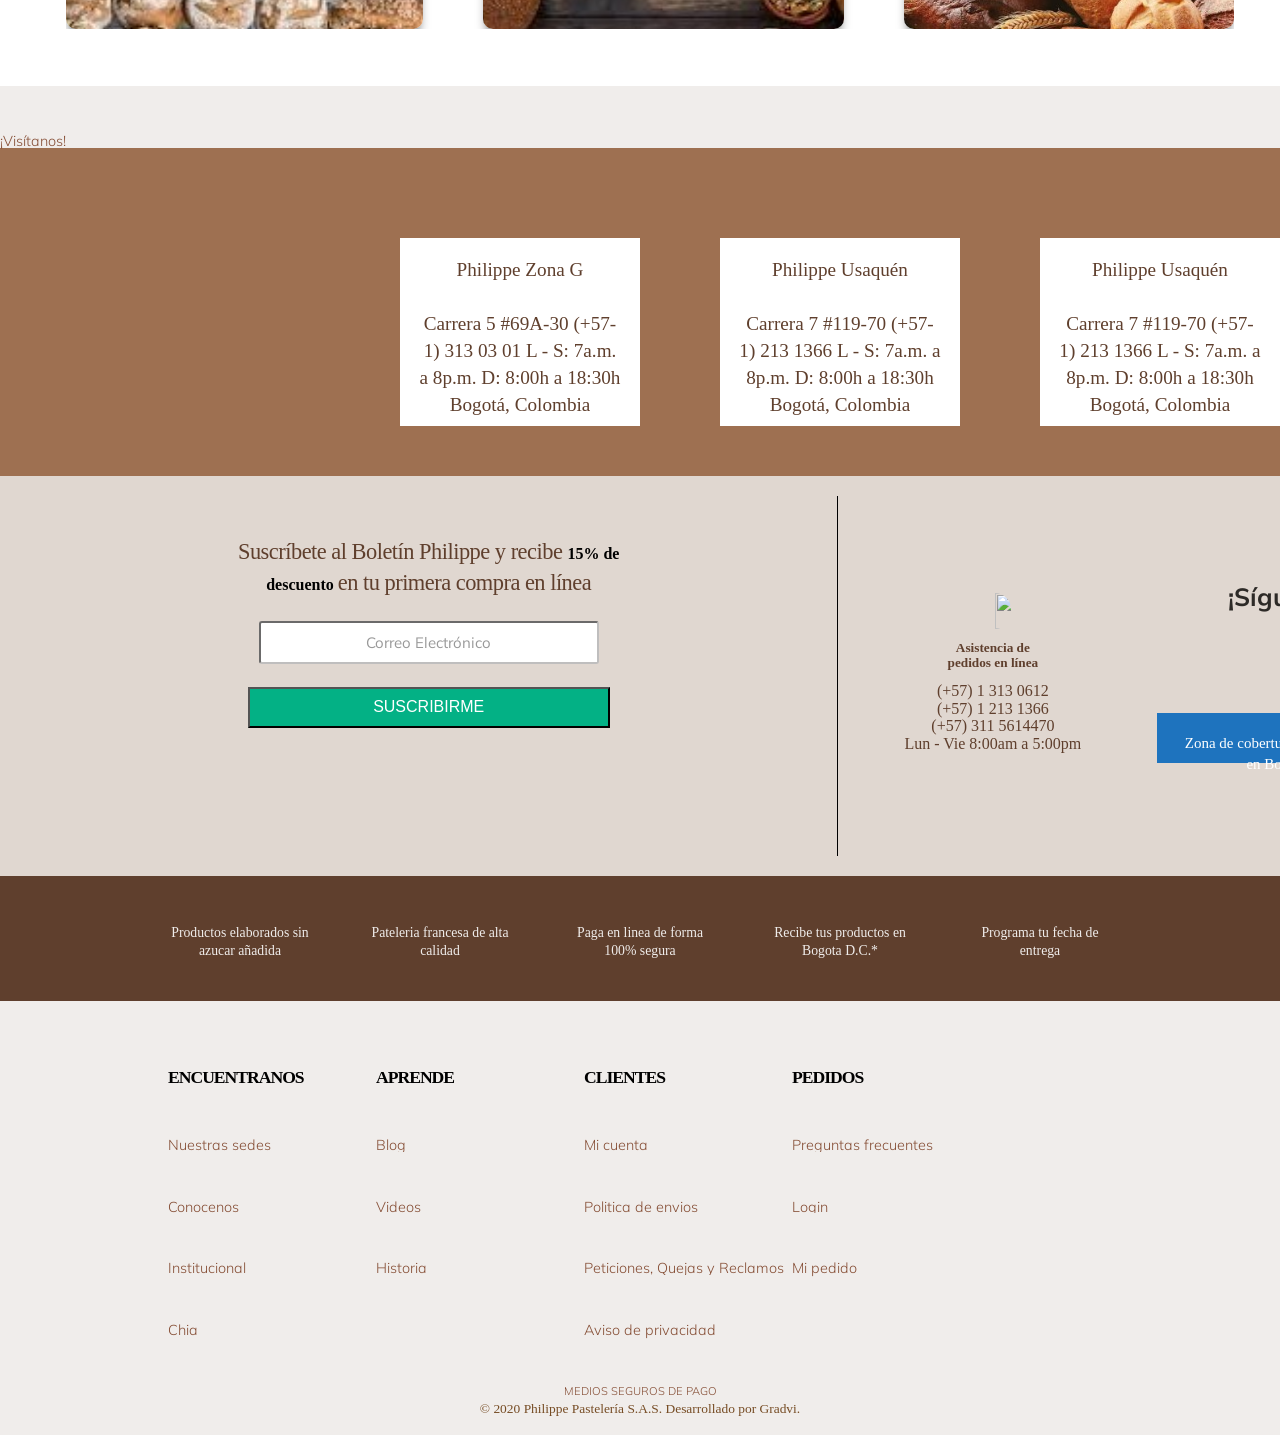
==== commit bd2c572b: "ccrregir cambios" ====
--- a/index.html
+++ b/index.html
@@ -319,23 +319,24 @@
             </section>
     </div>
 
+    <article class="texto">
+        ¡Visítanos!
+    </article>
     <div>
 
-        <article class=" texto">
-            <h1 style="text-align: center;">¡Visítanos!</h1>
-        </article>
-
         <div class="contenedor_1">
 
 
 
+
+
             <article class="cartas">
 
-                <img class="imagenes" src="./imagenes/1.jpg" alt="">
-
-                <div class="texto "> Philippe Zona G</div>
-
-                <div class=" texto "> Carrera 5 #69A-30
+                <img class="imagenes" src="./images/1.jpg" alt="">
+
+                <div class="texto_4 "> Philippe Zona G</div>
+
+                <div class=" texto_4 "> Carrera 5 #69A-30
                     (+57-1) 313 03 01
                     L - S: 7a.m. a 8p.m. D: 8:00h a 18:30h
                     Bogotá, Colombia</div>
@@ -344,11 +345,11 @@
 
             <article class="cartas">
 
-                <img class="imagenes" src="./imagenes/2.jpg" alt="">
-
-                <div class="texto "> Philippe Usaquén</div>
-
-                <div class=" texto "> Carrera 7 #119-70
+                <img class="imagenes" src="./images/2.jpg" alt="">
+
+                <div class="texto_4 "> Philippe Usaquén</div>
+
+                <div class=" texto_4 "> Carrera 7 #119-70
                     (+57-1) 213 1366
                     L - S: 7a.m. a 8p.m. D: 8:00h a 18:30h
                     Bogotá, Colombia</div>
@@ -357,11 +358,11 @@
 
             <article class="cartas">
 
-                <img class="imagenes" src="./imagenes/3.jpg" alt="">
-
-                <div class="texto "> Philippe Usaquén</div>
-
-                <div class=" texto "> Carrera 7 #119-70
+                <img class="imagenes" src="./images/3.jpg" alt="">
+
+                <div class="texto_4 "> Philippe Usaquén</div>
+
+                <div class=" texto_4 "> Carrera 7 #119-70
                     (+57-1) 213 1366
                     L - S: 7a.m. a 8p.m. D: 8:00h a 18:30h
                     Bogotá, Colombia</div>
@@ -374,26 +375,28 @@
 
             <article class=" cuadro_1">
 
-                <h4><span class=" color_texto">Suscríbete al
-                        Boletín Philippe y recibe
-                        15% de descuento en tu primera compra en
-                        línea
-                </h4></span>
-
+                <span class=" suscribete" style="font-weight: normal;">Suscríbete al Boletín Philippe y recibe </span>
+                <b> 15% de descuento </b> <span class=" suscribete" style="font-weight: normal;"> en tu primera compra
+                    en
+                    línea</span>
                 <br>
                 <br>
 
                 <div class="correo">
 
-                    <b> Correo electrónico</b>
+                    <form action="/action_page.php">
+
+                        <input type="text" class="css-input" value="Correo Electrónico">
+
+                    </form>
                 </div>
 
                 <br>
 
-                <div class=" formulario">
-
-                    SUSCRIBIRME
-                </div>
+
+
+                <input class=" css-imput" type="submit" value="SUSCRIBIRME">
+
 
             </article>
 
@@ -401,123 +404,139 @@
 
 
 
-
             <article class=" asistencia">
 
-                <img class="  texto_2" src="./imagenes/telefono.png" alt="">
-
-
-                <div>
+
+
+
+                <div class="contacto_2">
+                    <img class=" icon-telefo" src="./images/telefono.png" alt="">
 
                     <p>
                         <h5 class="texto_3">Asistencia de <br>pedidos en línea</h5>
                     </p>
-                    <p>(+57) 1 313 0612</p>
-                    <p>(+57) 1 213 1366</p>
-                    <p>(+57) 311 5614470</p>
-                    <p>Lun - Vie 8:00am a 5:00pm</p>
-                </div>
+
+                    <div class="texto_3">
+                        <p>(+57) 1 313 0612</p>
+                        <p>(+57) 1 213 1366</p>
+                        <p>(+57) 311 5614470</p>
+                        <div></div>
+                        <p>Lun - Vie 8:00am a 5:00pm</p>
+                    </div>
+                </div>
+
+                <article class="contacto_2">
+
+
+
+                    <b class=" siguenos"> ¡Síguenos! </b>
+
+
+
+                    <img class=" iconos" src="./images/iconos.jpg" alt="">
+
+
+
+                    <div>
+                        <p class=" contacto">Zona de cobertura para Domicilios en Bogotá DC</p>
+                    </div>
+
+                </article>
+
 
 
             </article>
 
-            <article class="  tercer_cuadro">
-
-
-
-                <p class=" siguenos"> <b> ¡Síguenos! </b></p>
-
-                <div class=" iconos">
-
-
-                    <img class="" src="./imagenes/facebook.png" alt="">
-                    <img class="" src="./imagenes/instagram.png" alt="">
-                    <img class="" src="./imagenes/twitter.png" alt="">
-                </div>
-
-                <div class=" contacto">
-                    <p>Zona de cobertura para Domicilios en Bogotá DC</p>
-
-
-            </article>
-
-
-        </div>
-
-
-</div>
-<div>
-    <div class="linea">
-        <div class="seccion" >
-            <section class="container" >
-                <article class="articulo" >
-                    <img class="img-juan" alt="" src="https://philippe.com.co/wp-content/uploads/2019/12/philippe-heart-icon.png">
-                    <p class="letra" >Productos elaborados sin azucar añadida</p>
-                </article>
-                <article class="articulo" >
-                    <img class="img-juan" alt="" src="https://philippe.com.co/wp-content/uploads/2019/12/philippe-croisant-icon.png">
-                    <p class="letra" >Pateleria francesa de alta calidad</p>
-                </article>
-                <article class="articulo">
-                    <img class="img-juan" alt="" src="https://philippe.com.co/wp-content/uploads/2019/12/philippe-payment-security-icon.png">
-                    <p class="letra">Paga en linea de forma 100% segura</p>
-                </article>
-                <article class="articulo" >
-                    <img class="img-juan" alt="" src="https://philippe.com.co/wp-content/uploads/2019/12/philippe-delivery-icon.png">
-                    <p class="letra">Recibe tus productos en Bogota D.C.*</p>
-                </article>
-                <article class="articulo">
-                    <img class="img-juan" alt="" src="https://philippe.com.co/wp-content/uploads/2019/12/philippe-calendar-icon-2.png">
-                    <p class="letra">Programa tu fecha de entrega</p>
+
+
+
+        </div>
+
+    </div>
+
+
+
+    </div>
+    <div>
+        <div class="linea">
+            <div class="seccion">
+                <section class="container">
+                    <article class="articulo">
+                        <img class="img-juan" alt=""
+                            src="https://philippe.com.co/wp-content/uploads/2019/12/philippe-heart-icon.png">
+                        <p class="letra">Productos elaborados sin azucar añadida</p>
+                    </article>
+                    <article class="articulo">
+                        <img class="img-juan" alt=""
+                            src="https://philippe.com.co/wp-content/uploads/2019/12/philippe-croisant-icon.png">
+                        <p class="letra">Pateleria francesa de alta calidad</p>
+                    </article>
+                    <article class="articulo">
+                        <img class="img-juan" alt=""
+                            src="https://philippe.com.co/wp-content/uploads/2019/12/philippe-payment-security-icon.png">
+                        <p class="letra">Paga en linea de forma 100% segura</p>
+                    </article>
+                    <article class="articulo">
+                        <img class="img-juan" alt=""
+                            src="https://philippe.com.co/wp-content/uploads/2019/12/philippe-delivery-icon.png">
+                        <p class="letra">Recibe tus productos en Bogota D.C.*</p>
+                    </article>
+                    <article class="articulo">
+                        <img class="img-juan" alt=""
+                            src="https://philippe.com.co/wp-content/uploads/2019/12/philippe-calendar-icon-2.png">
+                        <p class="letra">Programa tu fecha de entrega</p>
+                    </article>
+                </section>
+            </div>
+        </div>
+    </div>
+    <div class="ultimo">
+        <div class="caja-stilo">
+            <section class="arriba">
+                <article class="cajita">
+                    <h4 class="h4">ENCUENTRANOS</h4>
+                    <P class="texto">Nuestras sedes</P>
+                    <P class="texto"> Conocenos</p>
+                    <P class="texto">Institucional</P>
+                    <P class="texto">Chia</P>
+                </article>
+                <article class="cajita">
+                    <h4 class="h4">APRENDE</h4>
+                    <p class="texto">Blog</p>
+                    <p class="texto">Videos</p>
+                    <p class="texto">Historia</p>
+                </article>
+                <article class="cajita">
+                    <h4 class="h4">CLIENTES</h4>
+                    <P class="texto">Mi cuenta</P>
+                    <p class="texto">Politica de envios</p>
+                    <p class="texto">Peticiones, Quejas y Reclamos</p>
+                    <p class="texto">Aviso de privacidad</p>
+                </article>
+                <article class="cajita">
+                    <h4 class="h4">PEDIDOS</h4>
+                    <p class="texto">Preguntas frecuentes</p>
+                    <p class="texto">Login</p>
+                    <p class="texto">Mi pedido</p>
+                </article>
+                <article>
+                    <img class="stiker" alt=""
+                        src="https://philippe.com.co/wp-content/uploads/2019/11/Philippe-Logo-Café-PNG.png">
                 </article>
             </section>
+            <div class="abajo">
+                <div class="frase-arriba">MEDIOS SEGUROS DE PAGO</div>
+                <img class="imagg-ultima" alt=""
+                    src="https://www.philippe.com.co/wp-content/uploads/2019/11/logoPayU.png">
+                <div class="frase-abajo">© 2020 Philippe Pastelería S.A.S. Desarrollado por Gradvi.</div>
+            </div>
         </div>
     </div>
-</div>
-<div class="ultimo">
-    <div class="caja-stilo">
-        <section class="arriba">
-            <article class="cajita">
-                <h4 class="h4">ENCUENTRANOS</h4>
-                <P class="texto">Nuestras sedes</P>
-                <P class="texto"> Conocenos</p>
-                <P class="texto">Institucional</P>
-                <P class="texto">Chia</P>
-            </article>
-            <article class="cajita">
-                <h4 class="h4">APRENDE</h4>
-                <p class="texto">Blog</p>
-                <p class="texto">Videos</p>
-                <p class="texto">Historia</p>
-            </article>
-            <article class="cajita">
-                <h4 class="h4">CLIENTES</h4>
-                <P class="texto">Mi cuenta</P>
-                <p class="texto">Politica de envios</p>
-                <p class="texto">Peticiones, Quejas y Reclamos</p>
-                <p class="texto">Aviso de privacidad</p>
-            </article>
-            <article class="cajita">
-                <h4 class="h4">PEDIDOS</h4>
-                <p class="texto">Preguntas frecuentes</p>
-                <p class="texto">Login</p>
-                <p class="texto">Mi pedido</p>
-            </article>
-            <article>
-                <img class="stiker" alt="" src="https://philippe.com.co/wp-content/uploads/2019/11/Philippe-Logo-Café-PNG.png">
-            </article>
-        </section>
-        <div class="abajo">
-            <div class="frase-arriba">MEDIOS SEGUROS DE PAGO</div>
-            <img class="imagg-ultima" alt="" src="https://www.philippe.com.co/wp-content/uploads/2019/11/logoPayU.png">
-            <div class="frase-abajo">© 2020 Philippe Pastelería S.A.S. Desarrollado por Gradvi.</div>
-        </div>
-    </div>
-</div>
-<section class="social">
-    <a href="https://www.whatsapp.com/?lang=es" target="_blank" > <img class="imag-2" src="./imagenes/whatsapp.svg" alt="" width="60">
-  </a>
-</section>
+    <section class="social">
+        <a href="https://www.whatsapp.com/?lang=es" target="_blank"> <img class="imag-2" src="./imagenes/whatsapp.svg"
+                alt="" width="60">
+        </a>
+    </section>
 
 </body>
 
--- a/Estilos/estilos.css
+++ b/Estilos/estilos.css
@@ -13,24 +13,36 @@
     background-color: rgb(158, 112, 81);
     text-align: center;
     justify-content: center;
-    margin-left: 10px;
-    margin-right: 10px;
-    max-width: 100%;
+
     background-image: linear-gradient(rgba(95, 63, 45, 0.6), rgba(95, 63, 45, 0.6)),
         url(https://www.philippe.com.co/wp-content/uploads/2019/12/Philippe-Pastelería-sin-azucar-V31.jpg);
+    text-align: center;
+    background-attachment: fixed;
+
     flex-wrap: wrap;
     padding: 10px;
 
+    padding-top: 50px;
+    width: 1680px;
 
 }
 
 .texto {
 
-    padding: 10px;
-    color: black;
-    background-color: rgb(244, 245, 247);
-    padding-bottom: 20ox;
-    text-align: center;
+
+    color: #f7f4f0;
+    font-weight: 600;
+    background-image: linear-gradient(rgba(95, 63, 45, 0.6), rgba(95, 63, 45, 0.6)),
+        url(https://www.philippe.com.co/wp-content/uploads/2019/12/Philippe-Pastelería-sin-azucar-V31.jpg);
+    text-align: center;
+    background-attachment: fixed;
+    margin: 0;
+    width: 1700px;
+
+
+
+    padding-top: 50px;
+    font-size: 200%
 }
 
 .texto_2 {
@@ -40,13 +52,38 @@
     width: 36px;
     height: 36px;
 
-
-
-}
+}
+
+.texto_4 {
+
+
+    font-size: 1.2em;
+    padding-top: 1em;
+    padding-left: 1em;
+    padding-right: 1em;
+    padding-bottom: 0.4em;
+    color: #5f3f2d;
+    background-color: white;
+
+
+}
+
+.suscribete {
+
+    letter-spacing: -0.5px;
+    font-size: 1.4em;
+    line-height: 1.4;
+    margin-bottom: 8px;
+    color: #5f3f2d;
+    font-weight: 900;
+
+}
+
+
 
 .imagenes {
     display: flex;
-    width: 220px;
+    width: 320px;
     flex-wrap: wrap;
 
 }
@@ -54,7 +91,7 @@
 .cartas {
 
     justify-items: center;
-    width: 300px;
+    width: 320px;
     text-align: center;
     padding: 40px;
     display: block;
@@ -80,12 +117,11 @@
     background-color: rgb(224, 215, 208);
     text-align: center;
     justify-content: space-evenly;
-    background-image: linear-gradient(rgba(240, 237, 235, 0.6), rgba(240, 237, 235, 0.6)),
-        url(https://www.philippe.com.co/wp-content/uploads/2019/12/spiration-light.png);
-    padding-top: 2em;
-    padding-bottom: 2em;
-    padding-right: 1em;
-    padding-left: 1em;
+    padding: 20px;
+    height: 400px;
+    width: 1660px;
+    margin: 0;
+
 }
 
 
@@ -96,107 +132,145 @@
     text-align: center;
     padding: 40px;
     display: block;
-    width: 300px;
+    width: 480px;
+
 }
 
 
 
 .correo {
-    width: 100%;
-    height: 40px;
-    background-color: white;
-    text-align: center;
-    color: rgb(19, 22, 21);
-    padding-top: 20px;
-    position: relative;
-    flex-direction: column;
-}
-
-
+    text-align: center;
+    font-size: 15px;
+    font-family: Muli;
+    /* color: rgb(153, 153, 153); */
+
+    border-color: rgb(191, 190, 190);
+
+    border-radius: 3px;
+}
+
+
+.css-input {
+    text-align: center;
+    font-size: 15px;
+    font-family: Muli;
+    /* color: rgb(153, 153, 153); */
+    background-color: rgb(255, 255, 255);
+    border-color: rgb(191, 190, 190);
+    padding-top: 10px;
+    padding-bottom: 10px;
+    padding-left: 8px;
+    padding-right: 8px;
+    border-radius: 3px;
+    width: 340px;
+    height: 17;
+    color: rgb(153, 153, 153);
+}
+
+.css-imput {
+    width: 362px;
+    height: 41px;
+    color: inherit;
+    font-weight: inherit;
+    line-height: inherit;
+    font-size: inherit;
+    font-style: inherit;
+    background-color: #03b185;
+    color: #fff;
+
+}
 
 .formulario {
-    width: 100px;
-    width: 100%;
-    height: 40px;
-    background-color: #6aad5d;
-    text-align: center;
+    width: 340px;
+    height: 17;
+    padding-left: 20px;
+    background-color: #a45dad;
     color: white;
     padding-top: 20px;
-    position: relative;
-    align-items: center;
+    padding-bottom: 20px;
+    margin: 0;
+
 }
 
 
 .iconos {
-    text-align: center;
+
+
+    height: 100px;
+    justify-items: center;
+    display: flex;
+    padding-top: 20px;
+    text-align: center;
+    padding-left: 70px;
+}
+
+
+.siguenos {
+
+    line-height: 0.6;
+    font-weight: bolder;
+    font-size: 25px;
+    font-family: 'Muli';
+    color: rgb(45, 42, 39);
+    width: 264px;
+    height: 26px;
+
+}
+
+.icon-telefo {
+
+
+    display: inline-flex;
+    border-radius: 50%;
     width: 36px;
     height: 36px;
-    margin: 0;
-    justify-items: center;
-    padding-left: 50px;
-    display: flex;
-    padding-bottom: 10px;
-
-}
-
-
-.siguenos {
-    margin: 0;
-    padding-bottom: 10px;
-    width: 30%;
-
-}
-
-.icon-telefo {
-
-
-
-    text-align: center;
-    width: 36px;
-    height: 36px;
-    margin: 0;
-    justify-items: center;
-    padding-left: 50px;
-    display: flex;
-    margin: 0;
-    padding: 20px;
+    padding-left: 20px;
+
+
 
 }
 
 .asistencia {
-
-    border-left-color: rgba(118, 76, 36, 0.4);
     border-left-style: solid;
     border-left-width: 1px;
     align-items: center;
-    padding: 30px;
+    flex-direction: row;
+    display: flex;
+    justify-content: space-around;
+
     flex-wrap: wrap;
-    width: 350px;
-    flex-direction: column;
-    width: 30%;
+    padding: 20px;
+
 }
 
 .tercer_cuadro {
 
 
     align-items: center;
+    text-align: center;
+    width: 264px;
+    height: 155px;
+
+
+}
+
+.contacto {
+    width: 264px;
+    height: 50px;
+    padding-top: 20px;
+    background-color: #1e73be;
+    /* padding: 6px 9.6px; */
+    font-size: 13px;
+    /* margin-top: 12px; */
+    /* text-align: center; */
     padding: 20px;
-    flex-direction: column;
-    flex-wrap: wrap;
-    width: 30%;
-}
-
-.contacto {
-
-    width: 240px;
-    height: 50px;
-    background-color: rgb(108, 108, 148);
-    text-align: center;
-    padding: 20px;
-    background-color: #1e73be;
+    padding-bottom: 0;
     color: white;
-
-}
+    font-size: 15px;
+    text-align: center;
+}
+
+
 
 .texto_3 {
 
@@ -204,7 +278,13 @@
     line-height: 1.1;
     padding-left: 1em;
     padding-right: 1em;
+    padding-bottom: 0.4em;
     padding-top: 0.4em;
-    padding-bottom: 0.4em;
-
+    text-align: center;
+
+}
+
+.contacto_2 {
+
+    margin: 30px
 }
--- a/Estilos/style.css
+++ b/Estilos/style.css
@@ -4,12 +4,12 @@
     font-weight: 400;
 }
 .box{
-    padding-top: 75px;
+    padding-top: 15px;
     display: flex;
     align-items: center;
     flex-direction: column;
     padding-right: 1em;
-    padding-bottom: 75px;
+    padding-bottom: 15px;
     padding-left: 1em;
     margin-left: auto;
     margin-right: auto;
@@ -116,7 +116,7 @@
     padding-top: 2em;
     padding-bottom: 2em;
     display: flex;
-    flex-direction: row;
+    flex-direction: column;
     margin-left: auto;
     margin-right: auto;
     height: 100%;
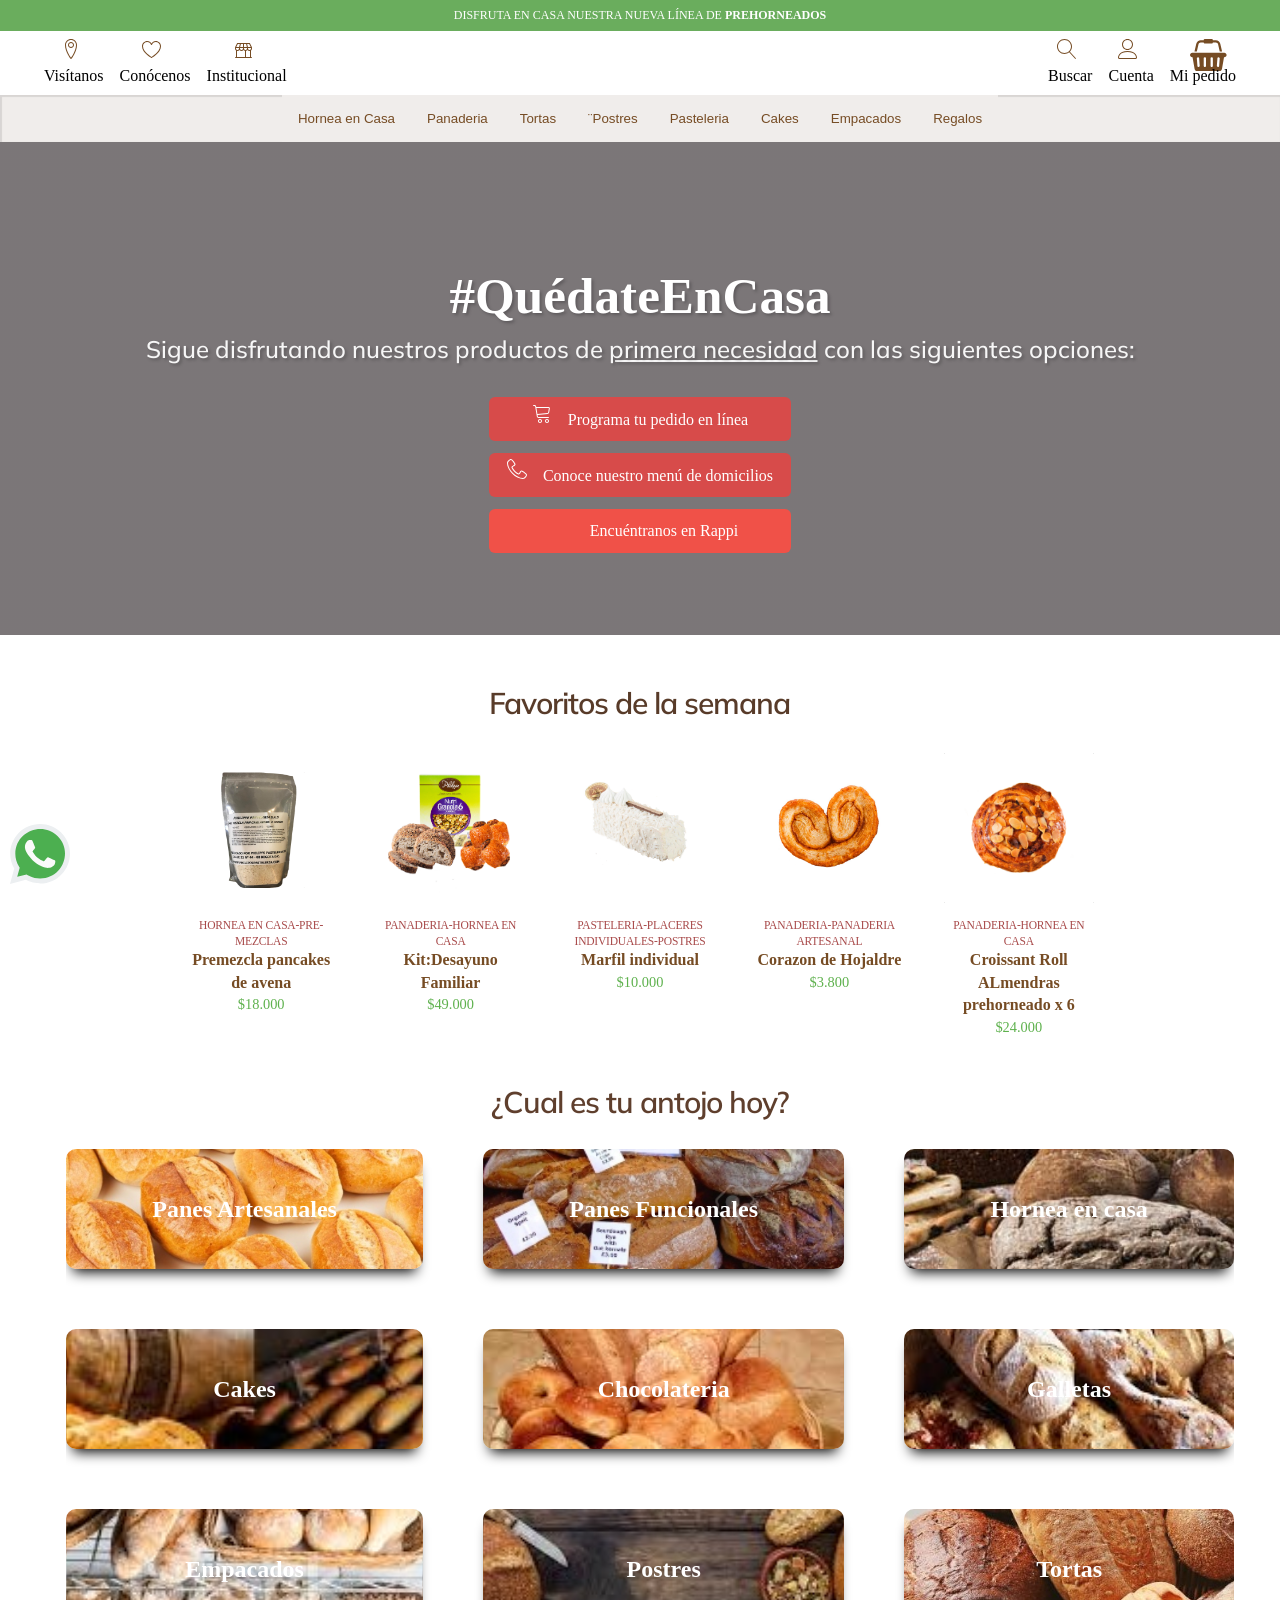
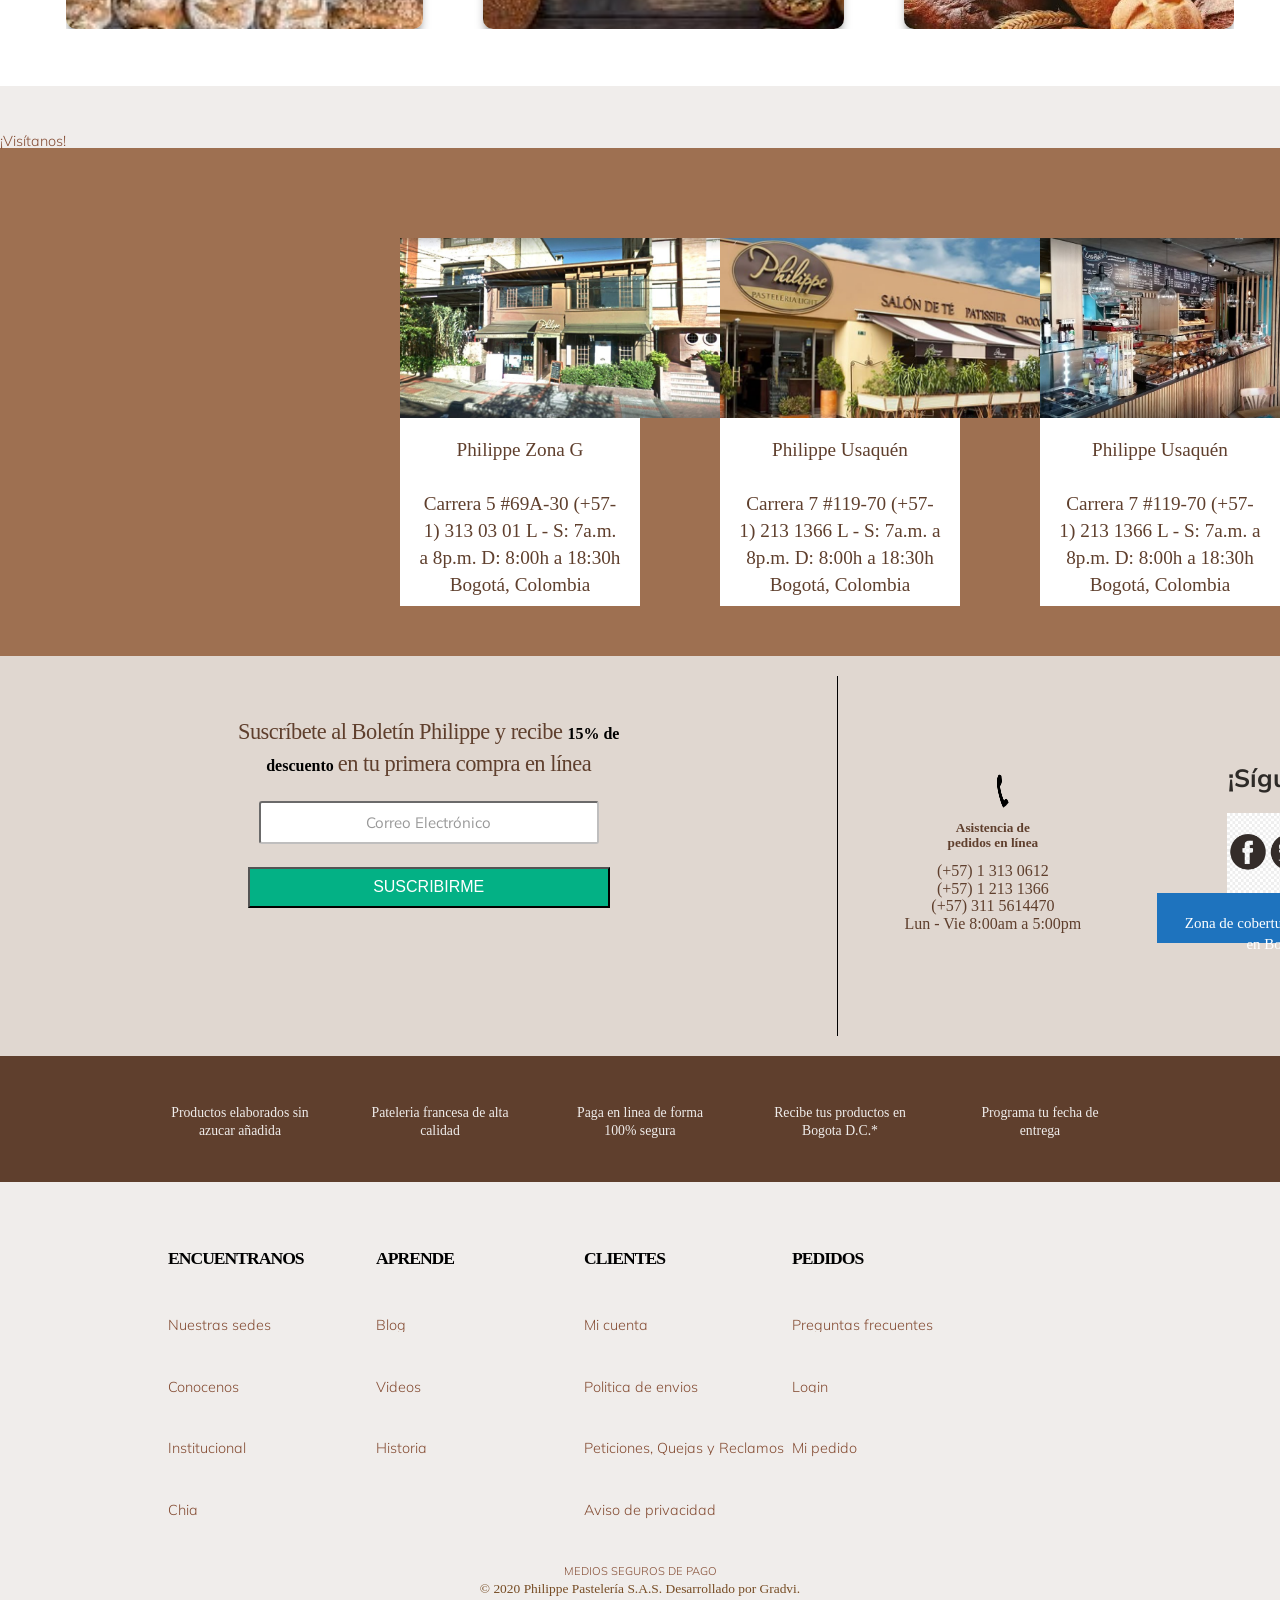
==== commit 1aa6dca5: "corregir y subir imagenes" ====
--- a/index.html
+++ b/index.html
@@ -332,7 +332,7 @@
 
             <article class="cartas">
 
-                <img class="imagenes" src="./images/1.jpg" alt="">
+                <img class="imagenes" src="./imagenes/1.jpg" alt="">
 
                 <div class="texto_4 "> Philippe Zona G</div>
 
@@ -345,7 +345,7 @@
 
             <article class="cartas">
 
-                <img class="imagenes" src="./images/2.jpg" alt="">
+                <img class="imagenes" src="./imagenes/2.jpg" alt="">
 
                 <div class="texto_4 "> Philippe Usaquén</div>
 
@@ -358,7 +358,7 @@
 
             <article class="cartas">
 
-                <img class="imagenes" src="./images/3.jpg" alt="">
+                <img class="imagenes" src="./imagenes/3.jpg" alt="">
 
                 <div class="texto_4 "> Philippe Usaquén</div>
 
@@ -410,7 +410,7 @@
 
 
                 <div class="contacto_2">
-                    <img class=" icon-telefo" src="./images/telefono.png" alt="">
+                    <img class=" icon-telefo" src="./imagenes/telefono.png" alt="">
 
                     <p>
                         <h5 class="texto_3">Asistencia de <br>pedidos en línea</h5>
@@ -433,7 +433,7 @@
 
 
 
-                    <img class=" iconos" src="./images/iconos.jpg" alt="">
+                    <img class=" iconos" src="./imagenes/iconos.jpg" alt="">
 
 
 
